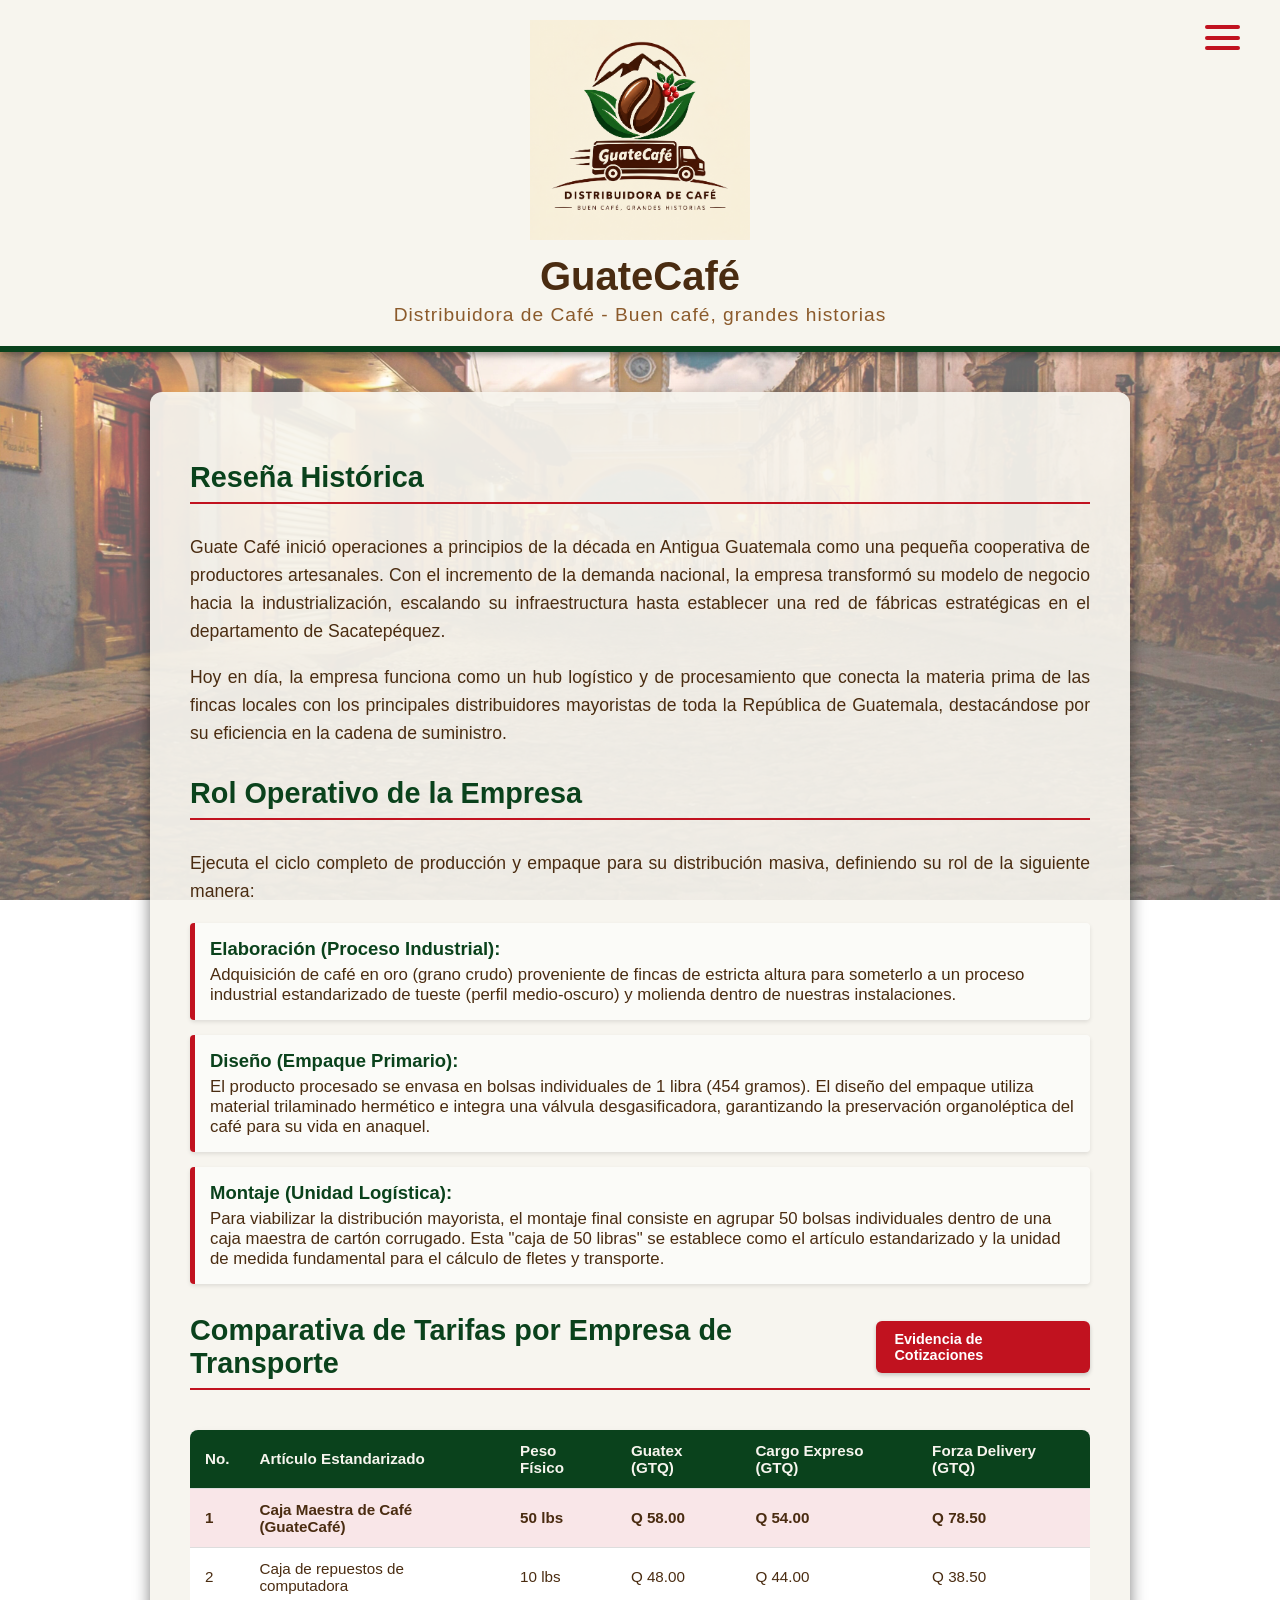
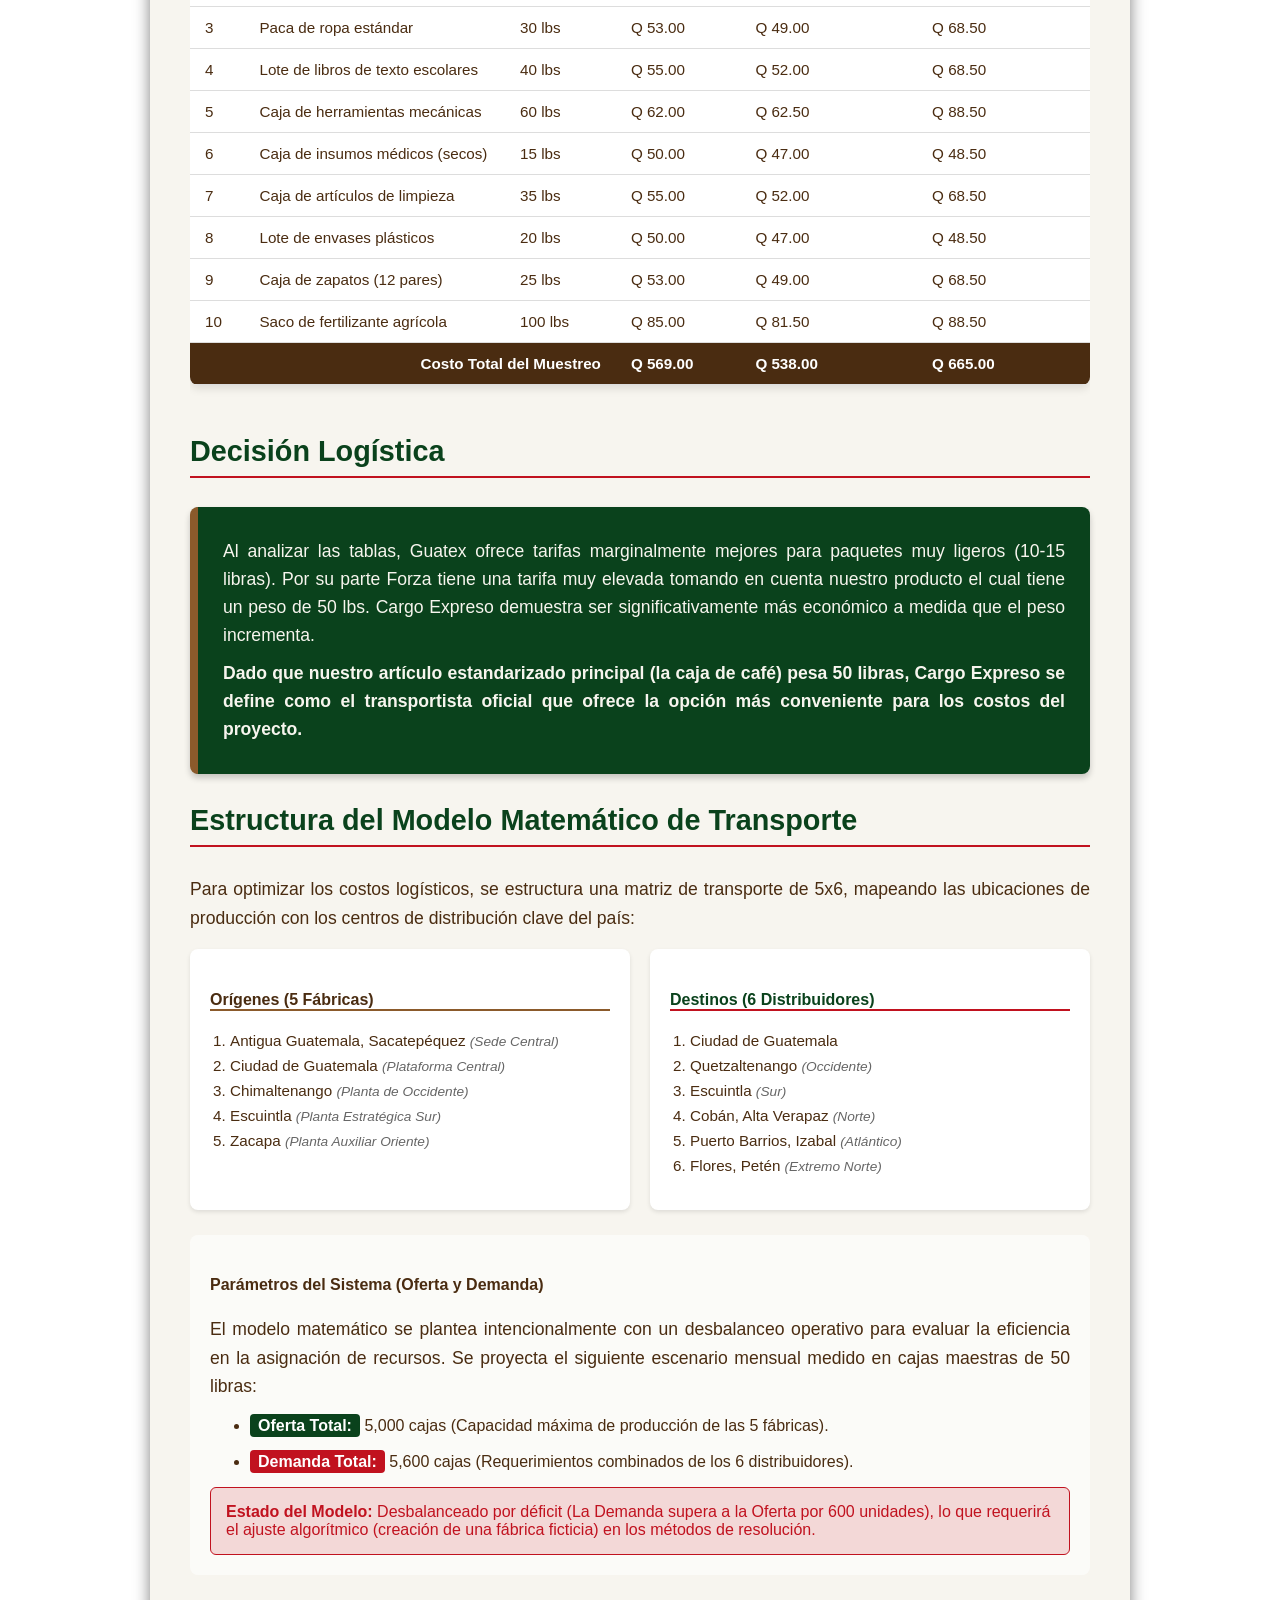
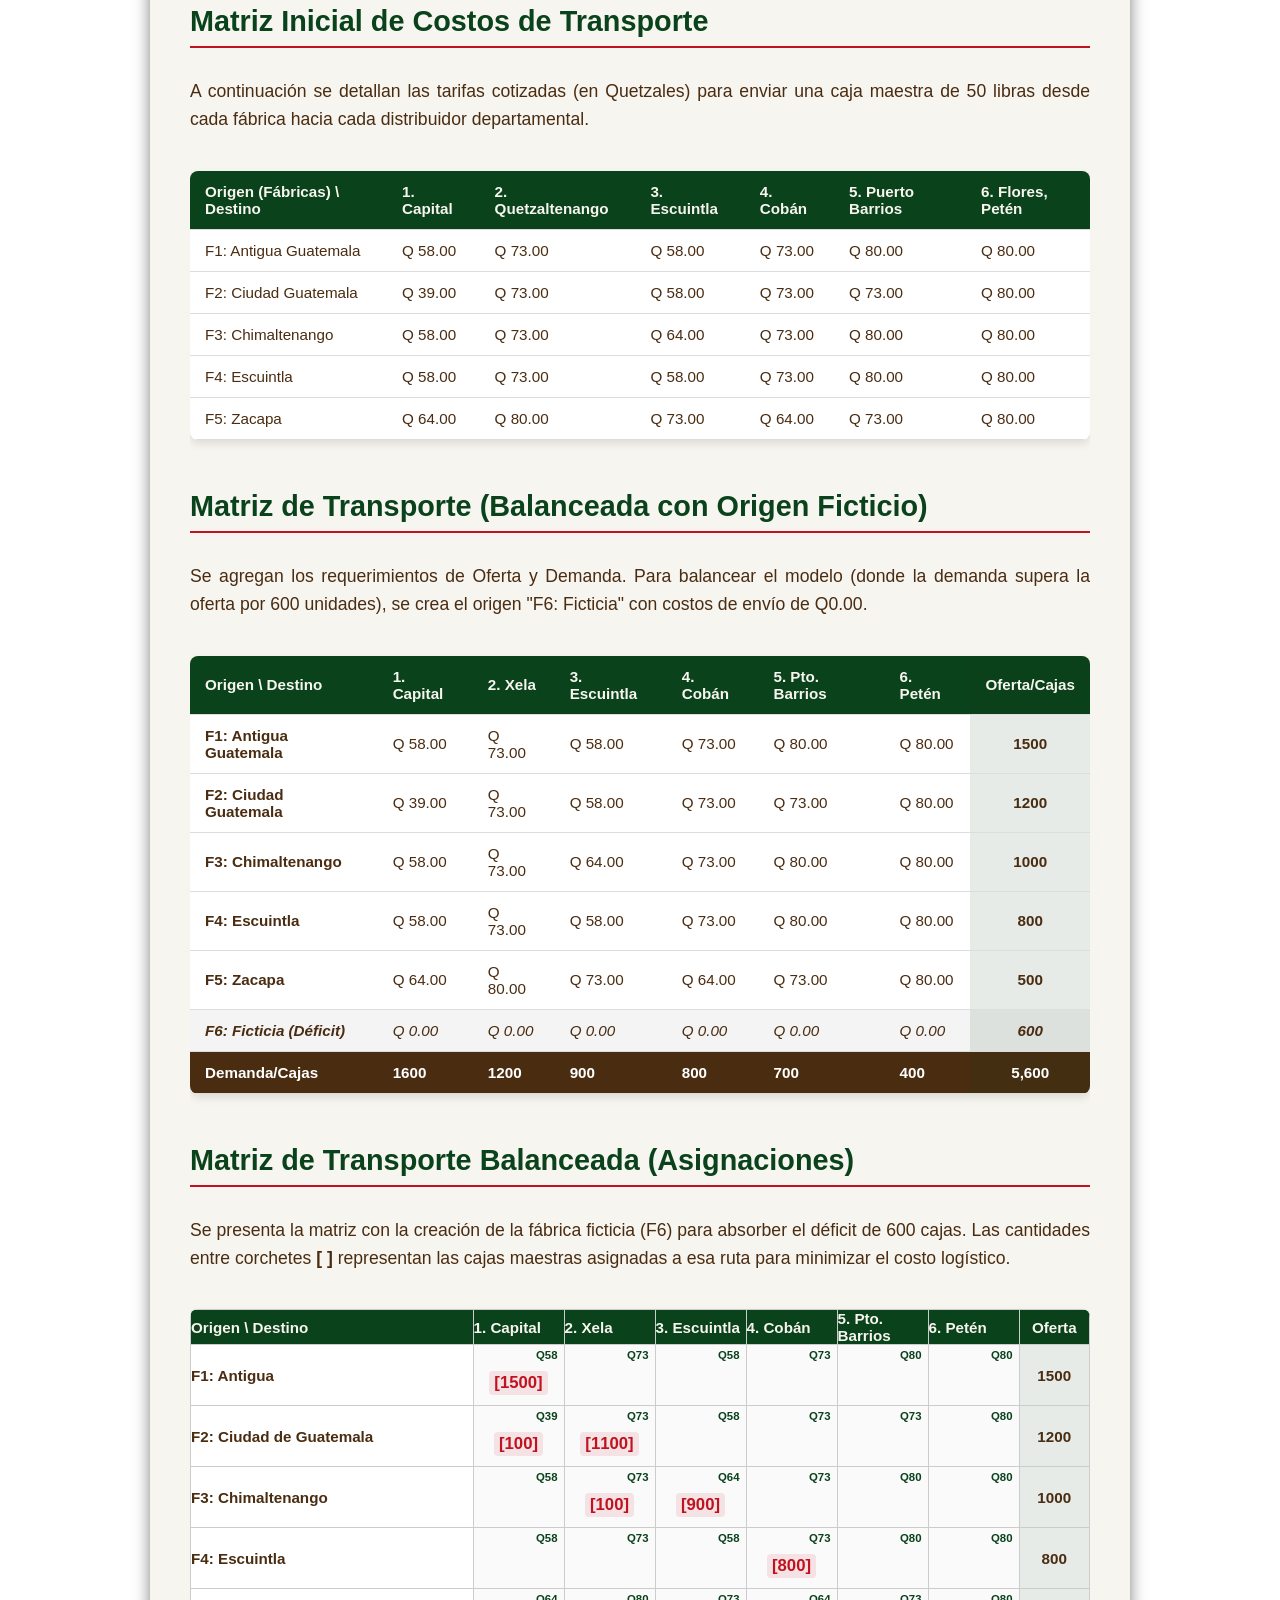
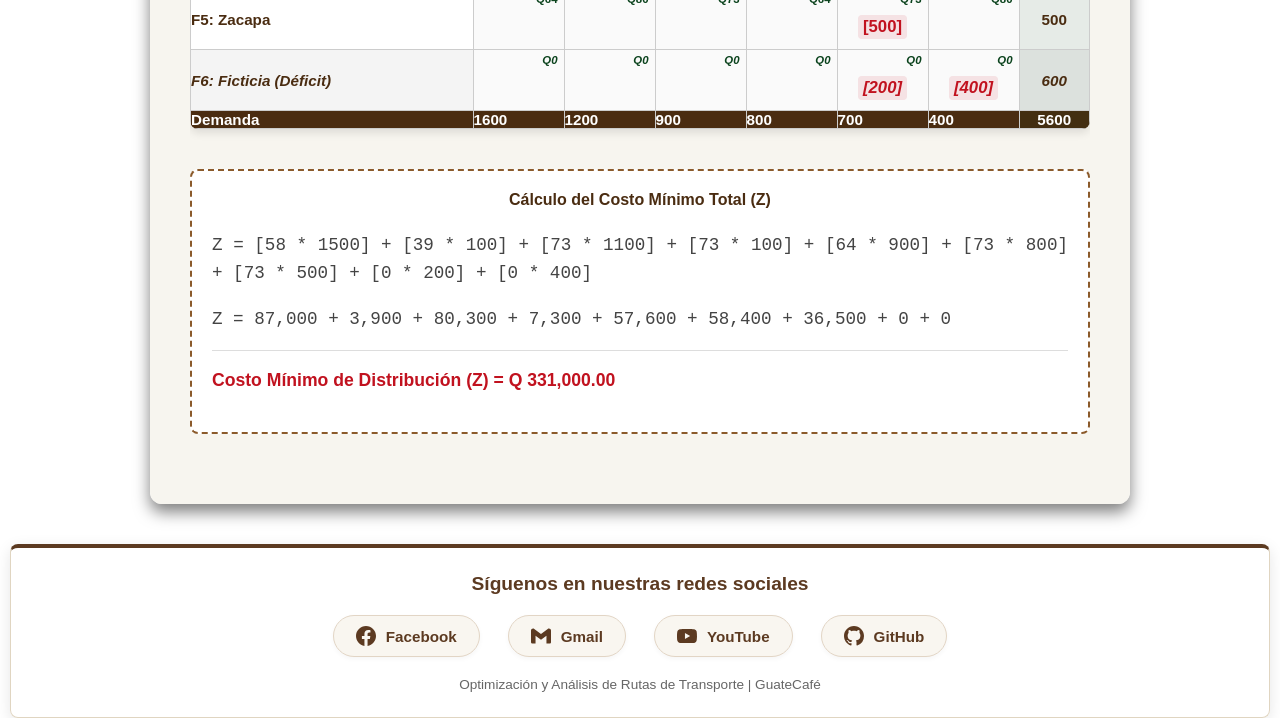
==== index.html @ e78c8dc0 "Versión final GuateCafé" ====
<!DOCTYPE html>
<html lang="es">
<head>
    <meta charset="UTF-8">
    <meta name="viewport" content="width=device-width, initial-scale=1.0">
    <title>GuateCafé - Distribuidora de Café</title>
    <!-- Enlace a tu archivo CSS -->
    <link rel="stylesheet" href="style.css">
</head>
<body>

    <!-- ENCABEZADO DE LA PÁGINA -->
    <header id="inicio" style="position: relative;">
        <!-- Centro: Logo y Títulos -->
        <div class="logo-container">
            <img src="Logo.png" alt="Logo GuateCafé">
        </div>
        <h1>GuateCafé</h1>
        <h2>Distribuidora de Café - Buen café, grandes historias</h2>

        <!-- Derecha: Menú Hamburguesa (Solo Index) -->
        <nav id="menu-exclusivo-inicio">
            <!-- Icono de 3 líneas -->
            <div class="icono-rayas">
                <span></span><span></span><span></span>
            </div>

            <!-- Panel Translúcido -->
            <div class="panel-cristal">

                <!-- Botón 1: Noroeste -->
                <div class="dropdown">
                    <button class="dropbtn">MODELO DE TRANSPORTE NOROESTE▼</button>
                    <div class="dropdown-content">
                        <a href="#historia">Reseña Histórica</a>
                        <a href="#rol-operativo">Rol Operativo de la Empresa</a>
                        <a href="#tarifas">Comparativa de Tarifas</a>
                        <a href="#decision">Decisión Logística</a>
                        <a href="#matriz-costos">Matriz Inicial de Costos</a>
                        <a href="#estructura-modelo">Estructura del Modelo Matemático</a>
                        <a href="#matriz-balanceada">Matriz Balanceada (Oferta y Demanda)</a>
                        <a href="#matriz-solucion">Matriz de Transporte y Solución</a>
                    </div>
                </div>

                <!-- Botón 2: Costo Mínimo -->
                <div class="dropdown">
                    <button class="dropbtn">MODELO TRANSPORTE COSTO MINIMO▼</button>
                    <div class="dropdown-content">
                        <a href="costoMinimo.html#matriz-inicial">Matriz Inicial de Costos</a>
                        <a href="costoMinimo.html#matriz-asignaciones">Matriz de Asignaciones</a>
                        <a href="costoMinimo.html#calculo-total">Cálculo del Costo Total</a>
                    </div>
                </div>

                <!-- Botón 3: Método de Vogel -->
                <div class="dropdown">
                    <button class="dropbtn">MODELO DE TRANSPORTE METODO DE VOGEL ▼</button>
                    <div class="dropdown-content">
                        <!-- Enlaces hacia el nuevo archivo -->
                        <a href="metodoVogel.html#matriz-inicial">Matriz Inicial de Costos</a>
                        <a href="metodoVogel.html#matriz-asignaciones">Matriz de Asignaciones</a>
                        <a href="metodoVogel.html#calculo-total">Cálculo del Costo Total</a>
                    </div>
                </div>

                <!-- BUSCADOR INTERACTIVO -->
                <div class="buscador-secreto">
                    <input type="text" id="input-busqueda" placeholder="buscar..." autocomplete="off">
                    <button id="btn-buscar" title="Buscar">🔍</button>
                </div>

            </div>
        </nav>

    </header>

    <!-- CONTENEDOR PRINCIPAL -->
    <main class="container">

        <!-- SECCIÓN 1: RESEÑA HISTÓRICA -->
        <section id="historia" class="seccion-bloque">
            <h3><a href="#inicio" class="titulo-enlace">Reseña Histórica</a></h3>
            <p>
                Guate Café inició operaciones a principios de la década en Antigua Guatemala como una pequeña cooperativa de productores artesanales. Con el incremento de la demanda nacional, la empresa transformó su modelo de negocio hacia la industrialización, escalando su infraestructura hasta establecer una red de fábricas estratégicas en el departamento de Sacatepéquez.
            </p>
            <p>
                Hoy en día, la empresa funciona como un hub logístico y de procesamiento que conecta la materia prima de las fincas locales con los principales distribuidores mayoristas de toda la República de Guatemala, destacándose por su eficiencia en la cadena de suministro.
            </p>
        </section>
        <!-- SECCIÓN 2: ROL OPERATIVO -->
        <section id="rol-operativo" class="seccion-bloque">
            <h3><a href="#inicio" class="titulo-enlace">Rol Operativo de la Empresa</a></h3>
            <p>Ejecuta el ciclo completo de producción y empaque para su distribución masiva, definiendo su rol de la siguiente manera:</p>
            <ul class="lista-operativa">
                <li>
                    <strong>Elaboración (Proceso Industrial):</strong> Adquisición de café en oro (grano crudo) proveniente de fincas de estricta altura para someterlo a un proceso industrial estandarizado de tueste (perfil medio-oscuro) y molienda dentro de nuestras instalaciones.
                </li>
                <li>
                    <strong>Diseño (Empaque Primario):</strong> El producto procesado se envasa en bolsas individuales de 1 libra (454 gramos). El diseño del empaque utiliza material trilaminado hermético e integra una válvula desgasificadora, garantizando la preservación organoléptica del café para su vida en anaquel.
                </li>
                <li>
                    <strong>Montaje (Unidad Logística):</strong> Para viabilizar la distribución mayorista, el montaje final consiste en agrupar 50 bolsas individuales dentro de una caja maestra de cartón corrugado. Esta "caja de 50 libras" se establece como el artículo estandarizado y la unidad de medida fundamental para el cálculo de fletes y transporte.
                </li>
            </ul>
        </section>

        <!-- SECCIÓN 3: TABLA DE TARIFAS -->
        <section id="tarifas" class="seccion-bloque">

            <div class="titulo-con-boton">
                <h3 class="sin-borde"><a href="#inicio" class="titulo-enlace">Comparativa de Tarifas por Empresa de Transporte</a></h3>
                    <a href="cotizaciones.html" class="btn-evidencia" target="_blank">Evidencia de Cotizaciones</a>
            </div>

            <div class="tabla-contenedor">
                <table class="tabla-estilizada">
                    <thead>
                        <tr>
                            <th>No.</th>
                            <th>Artículo Estandarizado</th>
                            <th>Peso Físico</th>
                            <th>Guatex (GTQ)</th>
                            <th>Cargo Expreso (GTQ)</th>
                            <th>Forza Delivery (GTQ)</th>
                        </tr>
                    </thead>
                    <tbody>
                        <!-- Fila resaltada por ser el producto de la empresa -->
                        <tr class="fila-destacada">
                            <td>1</td>
                            <td>Caja Maestra de Café (GuateCafé)</td>
                            <td>50 lbs</td>
                            <td>Q 58.00</td>
                            <td>Q 54.00</td>
                            <td>Q 78.50</td>
                        </tr>
                        <tr>
                            <td>2</td>
                            <td>Caja de repuestos de computadora</td>
                            <td>10 lbs</td>
                            <td>Q 48.00</td>
                            <td>Q 44.00</td>
                            <td>Q 38.50</td>
                        </tr>
                        <tr>
                            <td>3</td>
                            <td>Paca de ropa estándar</td>
                            <td>30 lbs</td>
                            <td>Q 53.00</td>
                            <td>Q 49.00</td>
                            <td>Q 68.50</td>
                        </tr>
                        <tr>
                            <td>4</td>
                            <td>Lote de libros de texto escolares</td>
                            <td>40 lbs</td>
                            <td>Q 55.00</td>
                            <td>Q 52.00</td>
                            <td>Q 68.50</td>
                        </tr>
                        <tr>
                            <td>5</td>
                            <td>Caja de herramientas mecánicas</td>
                            <td>60 lbs</td>
                            <td>Q 62.00</td>
                            <td>Q 62.50</td>
                            <td>Q 88.50</td>
                        </tr>
                        <tr>
                            <td>6</td>
                            <td>Caja de insumos médicos (secos)</td>
                            <td>15 lbs</td>
                            <td>Q 50.00</td>
                            <td>Q 47.00</td>
                            <td>Q 48.50</td>
                        </tr>
                        <tr>
                            <td>7</td>
                            <td>Caja de artículos de limpieza</td>
                            <td>35 lbs</td>
                            <td>Q 55.00</td>
                            <td>Q 52.00</td>
                            <td>Q 68.50</td>
                        </tr>
                        <tr>
                            <td>8</td>
                            <td>Lote de envases plásticos</td>
                            <td>20 lbs</td>
                            <td>Q 50.00</td>
                            <td>Q 47.00</td>
                            <td>Q 48.50</td>
                        </tr>
                        <tr>
                            <td>9</td>
                            <td>Caja de zapatos (12 pares)</td>
                            <td>25 lbs</td>
                            <td>Q 53.00</td>
                            <td>Q 49.00</td>
                            <td>Q 68.50</td>
                        </tr>
                        <tr>
                            <td>10</td>
                            <td>Saco de fertilizante agrícola</td>
                            <td>100 lbs</td>
                            <td>Q 85.00</td>
                            <td>Q 81.50</td>
                            <td>Q 88.50</td>
                        </tr>
                    </tbody>
                    <tfoot>
                        <tr>
                            <td colspan="3" class="total-texto">Costo Total del Muestreo</td>
                            <td>Q 569.00</td>
                            <td>Q 538.00</td>
                            <td>Q 665.00</td>
                        </tr>
                    </tfoot>
                </table>
            </div>
        </section>

        <!-- SECCIÓN 4: DECISIÓN LOGÍSTICA -->
        <section id="decision" class="seccion-bloque">
            <h3><a href="#inicio" class="titulo-enlace">Decisión Logística</a></h3>
            <div class="caja-decision">
                <p>
                    Al analizar las tablas, Guatex ofrece tarifas marginalmente mejores para paquetes muy ligeros (10-15 libras). Por su parte Forza tiene una tarifa muy elevada tomando en cuenta nuestro producto el cual tiene un peso de 50 lbs. Cargo Expreso demuestra ser significativamente más económico a medida que el peso incrementa.
                </p>
                <p><strong>
                    Dado que nuestro artículo estandarizado principal (la caja de café) pesa 50 libras, Cargo Expreso se define como el transportista oficial que ofrece la opción más conveniente para los costos del proyecto.
                </strong></p>
            </div>
        </section>

        <!-- SECCIÓN 5: ESTRUCTURA DEL MODELO MATEMÁTICO -->
        <section id="estructura-modelo" class="seccion-bloque">
            <h3><a href="#inicio" class="titulo-enlace">Estructura del Modelo Matemático de Transporte</a></h3>
            <p>Para optimizar los costos logísticos, se estructura una matriz de transporte de 5x6, mapeando las ubicaciones de producción con los centros de distribución clave del país:</p>

            <div class="columnas-estructura">
                <!-- Columna Orígenes -->
                <div class="columna">
                    <h4 class="titulo-origen">Orígenes (5 Fábricas)</h4>
                    <ol class="lista-lugares">
                        <li>Antigua Guatemala, Sacatepéquez <em>(Sede Central)</em></li>
                        <li>Ciudad de Guatemala <em>(Plataforma Central)</em></li>
                        <li>Chimaltenango <em>(Planta de Occidente)</em></li>
                        <li>Escuintla <em>(Planta Estratégica Sur)</em></li>
                        <li>Zacapa <em>(Planta Auxiliar Oriente)</em></li>
                    </ol>
                </div>

                <!-- Columna Destinos -->
                <div class="columna">
                    <h4 class="titulo-destino">Destinos (6 Distribuidores)</h4>
                    <ol class="lista-lugares">
                        <li>Ciudad de Guatemala</li>
                        <li>Quetzaltenango <em>(Occidente)</em></li>
                        <li>Escuintla <em>(Sur)</em></li>
                        <li>Cobán, Alta Verapaz <em>(Norte)</em></li>
                        <li>Puerto Barrios, Izabal <em>(Atlántico)</em></li>
                        <li>Flores, Petén <em>(Extremo Norte)</em></li>
                    </ol>
                </div>
            </div>

            <!-- Parámetros de Oferta y Demanda -->
            <div class="parametros-sistema">
                <h4>Parámetros del Sistema (Oferta y Demanda)</h4>
                <p>El modelo matemático se plantea intencionalmente con un desbalanceo operativo para evaluar la eficiencia en la asignación de recursos. Se proyecta el siguiente escenario mensual medido en cajas maestras de 50 libras:</p>
                <ul>
                    <li><span class="indicador oferta">Oferta Total:</span> 5,000 cajas (Capacidad máxima de producción de las 5 fábricas).</li>
                    <br>
                    <li><span class="indicador demanda">Demanda Total:</span> 5,600 cajas (Requerimientos combinados de los 6 distribuidores).</li>
                </ul>
                <div class="alerta-desbalance">
                    <strong>Estado del Modelo:</strong> Desbalanceado por déficit (La Demanda supera a la Oferta por 600 unidades), lo que requerirá el ajuste algorítmico (creación de una fábrica ficticia) en los métodos de resolución.
                </div>
            </div>
        </section>

        <!-- SECCIÓN 5.1: MATRIZ DE COSTOS -->
        <section id="matriz-costos" class="seccion-bloque">
            <h3><a href="#inicio" class="titulo-enlace">Matriz Inicial de Costos de Transporte</a></h3>
            <p>A continuación se detallan las tarifas cotizadas (en Quetzales) para enviar una caja maestra de 50 libras desde cada fábrica hacia cada distribuidor departamental.</p>
            <div class="tabla-contenedor">
                <table class="tabla-estilizada">
                    <thead>
                        <tr>
                            <th>Origen (Fábricas) \ Destino</th>
                            <th>1. Capital</th>
                            <th>2. Quetzaltenango</th>
                            <th>3. Escuintla</th>
                            <th>4. Cobán</th>
                            <th>5. Puerto Barrios</th>
                            <th>6. Flores, Petén</th>
                        </tr>
                    </thead>
                    <tbody>
                        <tr>
                            <td>F1: Antigua Guatemala</td>
                            <td>Q 58.00</td><td>Q 73.00</td><td>Q 58.00</td><td>Q 73.00</td><td>Q 80.00</td><td>Q 80.00</td>
                        </tr>
                        <tr>
                            <td>F2: Ciudad Guatemala</td>
                            <td>Q 39.00</td><td>Q 73.00</td><td>Q 58.00</td><td>Q 73.00</td><td>Q 73.00</td><td>Q 80.00</td>
                        </tr>
                        <tr>
                            <td>F3: Chimaltenango</td>
                            <td>Q 58.00</td><td>Q 73.00</td><td>Q 64.00</td><td>Q 73.00</td><td>Q 80.00</td><td>Q 80.00</td>
                        </tr>
                        <tr>
                            <td>F4: Escuintla</td>
                            <td>Q 58.00</td><td>Q 73.00</td><td>Q 58.00</td><td>Q 73.00</td><td>Q 80.00</td><td>Q 80.00</td>
                        </tr>
                        <tr>
                            <td>F5: Zacapa</td>
                            <td>Q 64.00</td><td>Q 80.00</td><td>Q 73.00</td><td>Q 64.00</td><td>Q 73.00</td><td>Q 80.00</td>
                        </tr>
                    </tbody>
                </table>
            </div>
        </section>

        <!-- SECCIÓN 5.2: MATRIZ BALANCEADA (OFERTA Y DEMANDA) -->
        <section id="matriz-balanceada" class="seccion-bloque">
            <h3><a href="#inicio" class="titulo-enlace">Matriz de Transporte (Balanceada con Origen Ficticio)</a></h3>
            <p>Se agregan los requerimientos de Oferta y Demanda. Para balancear el modelo (donde la demanda supera la oferta por 600 unidades), se crea el origen "F6: Ficticia" con costos de envío de Q0.00.</p>
            <div class="tabla-contenedor">
                <table class="tabla-estilizada">
                    <thead>
                        <tr>
                            <th>Origen \ Destino</th>
                            <th>1. Capital</th>
                            <th>2. Xela</th>
                            <th>3. Escuintla</th>
                            <th>4. Cobán</th>
                            <th>5. Pto. Barrios</th>
                            <th>6. Petén</th>
                            <th class="col-oferta">Oferta/Cajas</th>
                        </tr>
                    </thead>
                    <tbody>
                        <tr>
                            <td><strong>F1: Antigua Guatemala</strong></td>
                            <td>Q 58.00</td><td>Q 73.00</td><td>Q 58.00</td><td>Q 73.00</td><td>Q 80.00</td><td>Q 80.00</td><td class="col-oferta">1500</td>
                        </tr>
                        <tr>
                            <td><strong>F2: Ciudad Guatemala</strong></td>
                            <td>Q 39.00</td><td>Q 73.00</td><td>Q 58.00</td><td>Q 73.00</td><td>Q 73.00</td><td>Q 80.00</td><td class="col-oferta">1200</td>
                        </tr>
                        <tr>
                            <td><strong>F3: Chimaltenango</strong></td>
                            <td>Q 58.00</td><td>Q 73.00</td><td>Q 64.00</td><td>Q 73.00</td><td>Q 80.00</td><td>Q 80.00</td><td class="col-oferta">1000</td>
                        </tr>
                        <tr>
                            <td><strong>F4: Escuintla</strong></td>
                            <td>Q 58.00</td><td>Q 73.00</td><td>Q 58.00</td><td>Q 73.00</td><td>Q 80.00</td><td>Q 80.00</td><td class="col-oferta">800</td>
                        </tr>
                        <tr>
                            <td><strong>F5: Zacapa</strong></td>
                            <td>Q 64.00</td><td>Q 80.00</td><td>Q 73.00</td><td>Q 64.00</td><td>Q 73.00</td><td>Q 80.00</td><td class="col-oferta">500</td>
                        </tr>
                        <tr class="fila-ficticia">
                            <td><strong>F6: Ficticia (Déficit)</strong></td>
                            <td>Q 0.00</td><td>Q 0.00</td><td>Q 0.00</td><td>Q 0.00</td><td>Q 0.00</td><td>Q 0.00</td><td class="col-oferta">600</td>
                        </tr>
                    </tbody>
                    <tfoot>
                        <tr>
                            <td><strong>Demanda/Cajas</strong></td>
                            <td>1600</td>
                            <td>1200</td>
                            <td>900</td>
                            <td>800</td>
                            <td>700</td>
                            <td>400</td>
                            <td class="col-oferta">5,600</td>
                        </tr>
                    </tfoot>
                </table>
            </div>
        </section>

        <!-- SECCIÓN 6: MATRIZ DE TRANSPORTE Y SOLUCIÓN -->
        <section id="matriz-solucion" class="seccion-bloque">
            <h3><a href="#inicio" class="titulo-enlace">Matriz de Transporte Balanceada (Asignaciones)</a></h3>
            <p>Se presenta la matriz con la creación de la fábrica ficticia (F6) para absorber el déficit de 600 cajas. Las cantidades entre corchetes <strong>[ ]</strong> representan las cajas maestras asignadas a esa ruta para minimizar el costo logístico.</p>

            <div class="tabla-contenedor">
                <table class="tabla-estilizada tabla-matriz">
                    <thead>
                        <tr>
                            <th>Origen \ Destino</th>
                            <th>1. Capital</th>
                            <th>2. Xela</th>
                            <th>3. Escuintla</th>
                            <th>4. Cobán</th>
                            <th>5. Pto. Barrios</th>
                            <th>6. Petén</th>
                            <th class="col-oferta">Oferta</th>
                        </tr>
                    </thead>
                    <tbody>
                        <tr>
                            <td><strong>F1: Antigua</strong></td>
                            <td class="celda-matriz"><span class="costo-esquina">Q58</span> <span class="asignacion">[1500]</span></td>
                            <td class="celda-matriz"><span class="costo-esquina">Q73</span></td>
                            <td class="celda-matriz"><span class="costo-esquina">Q58</span></td>
                            <td class="celda-matriz"><span class="costo-esquina">Q73</span></td>
                            <td class="celda-matriz"><span class="costo-esquina">Q80</span></td>
                            <td class="celda-matriz"><span class="costo-esquina">Q80</span></td>
                            <td class="col-oferta">1500</td>
                        </tr>
                        <tr>
                            <td><strong>F2: Ciudad de Guatemala</strong></td>
                            <td class="celda-matriz"><span class="costo-esquina">Q39</span> <span class="asignacion">[100]</span></td>
                            <td class="celda-matriz"><span class="costo-esquina">Q73</span> <span class="asignacion">[1100]</span></td>
                            <td class="celda-matriz"><span class="costo-esquina">Q58</span></td>
                            <td class="celda-matriz"><span class="costo-esquina">Q73</span></td>
                            <td class="celda-matriz"><span class="costo-esquina">Q73</span></td>
                            <td class="celda-matriz"><span class="costo-esquina">Q80</span></td>
                            <td class="col-oferta">1200</td>
                        </tr>
                        <tr>
                            <td><strong>F3: Chimaltenango</strong></td>
                            <td class="celda-matriz"><span class="costo-esquina">Q58</span></td>
                            <td class="celda-matriz"><span class="costo-esquina">Q73</span> <span class="asignacion">[100]</span></td>
                            <td class="celda-matriz"><span class="costo-esquina">Q64</span> <span class="asignacion">[900]</span></td>
                            <td class="celda-matriz"><span class="costo-esquina">Q73</span></td>
                            <td class="celda-matriz"><span class="costo-esquina">Q80</span></td>
                            <td class="celda-matriz"><span class="costo-esquina">Q80</span></td>
                            <td class="col-oferta">1000</td>
                        </tr>
                        <tr>
                            <td><strong>F4: Escuintla</strong></td>
                            <td class="celda-matriz"><span class="costo-esquina">Q58</span></td>
                            <td class="celda-matriz"><span class="costo-esquina">Q73</span></td>
                            <td class="celda-matriz"><span class="costo-esquina">Q58</span></td>
                            <td class="celda-matriz"><span class="costo-esquina">Q73</span> <span class="asignacion">[800]</span></td>
                            <td class="celda-matriz"><span class="costo-esquina">Q80</span></td>
                            <td class="celda-matriz"><span class="costo-esquina">Q80</span></td>
                            <td class="col-oferta">800</td>
                        </tr>
                        <tr>
                            <td><strong>F5: Zacapa</strong></td>
                            <td class="celda-matriz"><span class="costo-esquina">Q64</span></td>
                            <td class="celda-matriz"><span class="costo-esquina">Q80</span></td>
                            <td class="celda-matriz"><span class="costo-esquina">Q73</span></td>
                            <td class="celda-matriz"><span class="costo-esquina">Q64</span></td>
                            <td class="celda-matriz"><span class="costo-esquina">Q73</span> <span class="asignacion">[500]</span></td>
                            <td class="celda-matriz"><span class="costo-esquina">Q80</span></td>
                            <td class="col-oferta">500</td>
                        </tr>
                        <tr class="fila-ficticia">
                            <td><strong>F6: Ficticia (Déficit)</strong></td>
                            <td class="celda-matriz"><span class="costo-esquina">Q0</span></td>
                            <td class="celda-matriz"><span class="costo-esquina">Q0</span></td>
                            <td class="celda-matriz"><span class="costo-esquina">Q0</span></td>
                            <td class="celda-matriz"><span class="costo-esquina">Q0</span></td>
                            <td class="celda-matriz"><span class="costo-esquina">Q0</span> <span class="asignacion">[200]</span></td>
                            <td class="celda-matriz"><span class="costo-esquina">Q0</span> <span class="asignacion">[400]</span></td>
                            <td class="col-oferta">600</td>
                        </tr>
                    </tbody>
                    <tfoot>
                        <tr>
                            <td><strong>Demanda</strong></td>
                            <td>1600</td>
                            <td>1200</td>
                            <td>900</td>
                            <td>800</td>
                            <td>700</td>
                            <td>400</td>
                            <td class="col-oferta"><strong>5600</strong></td>
                        </tr>
                    </tfoot>
                </table>
            </div>

            <div class="caja-calculo">
                <h4>Cálculo del Costo Mínimo Total (Z)</h4>
                <p class="formula">Z = [58 * 1500] + [39 * 100] + [73 * 1100] + [73 * 100] + [64 * 900] + [73 * 800] + [73 * 500] + [0 * 200] + [0 * 400]</p>
                <p class="formula">Z = 87,000 + 3,900 + 80,300 + 7,300 + 57,600 + 58,400 + 36,500 + 0 + 0</p>
                <p class="resultado-z">Costo Mínimo de Distribución (Z) = Q 331,000.00</p>
            </div>
        </section>

    </main>

    <!-- Enlace a tu archivo JavaScript -->
    <script src="script.js"></script>

        <!-- FOOTER CON ÍCONOS REALES SVG -->
<footer class="footer-contenedor-full">
    <div class="tarjeta-footer-full">
        <h4 class="titulo-tarjeta">Síguenos en nuestras redes sociales</h4>

        <div class="enlaces-bloque">
            <!-- Facebook -->
            <a href="https://www.facebook.com/luisalfredo.felipesic/" target="_blank" class="item-red">
                <svg class="icono-svg" viewBox="0 0 24 24" fill="currentColor"><path d="M24 12.073c0-6.627-5.373-12-12-12s-12 5.373-12 12c0 5.99 4.388 10.954 10.125 11.854v-8.385H7.078v-3.47h3.047V9.43c0-3.007 1.792-4.669 4.533-4.669 1.312 0 2.686.235 2.686.235v2.953H15.83c-1.491 0-1.956.925-1.956 1.874v2.25h3.328l-.532 3.47h-2.796v8.385C19.612 23.027 24 18.062 24 12.073z"/></svg>
                Facebook
            </a>

            <!-- Gmail -->
            <a href="mailto:genttilez@gmail.com|" class="item-red">
                <svg class="icono-svg" viewBox="0 0 24 24" fill="currentColor"><path d="M24 5.457v13.909c0 .904-.732 1.636-1.636 1.636h-3.819V11.73L12 16.64l-6.545-4.91v9.272H1.636A1.636 1.636 0 0 1 0 19.366V5.457c0-2.023 2.309-3.178 3.927-1.964L12 9.545l8.073-6.052c1.618-1.214 3.927-.059 3.927 1.964z"/></svg>
                Gmail
            </a>

            <!-- YouTube -->
            <a href="https://youtube.com/@luis_alfredo_felipe_sic?si=j6NclONuBQlIggoy" target="_blank" class="item-red">
                <svg class="icono-svg" viewBox="0 0 24 24" fill="currentColor"><path d="M23.498 6.186a3.016 3.016 0 0 0-2.122-2.136C19.505 3.545 12 3.545 12 3.545s-7.505 0-9.377.505A3.017 3.017 0 0 0 .502 6.186C0 8.07 0 12 0 12s0 3.93.502 5.814a3.016 3.016 0 0 0 2.122 2.136c1.871.505 9.376.505 9.376.505s7.505 0 9.377-.505a3.015 3.015 0 0 0 2.122-2.136C24 15.93 24 12 24 12s0-3.93-.502-5.814zM9.545 15.568V8.432L15.818 12l-6.273 3.568z"/></svg>
                YouTube
            </a>

            <!-- GitHub -->
            <a href="https://github.com/Luis-Alfredo-Felipe" target="_blank" class="item-red">
                <svg class="icono-svg" viewBox="0 0 24 24" fill="currentColor"><path d="M12 0C5.37 0 0 5.37 0 12c0 5.31 3.435 9.795 8.205 11.385.6.105.825-.255.825-.57 0-.285-.015-1.23-.015-2.235-3.015.555-3.795-.735-4.035-1.41-.135-.345-.72-1.41-1.23-1.695-.42-.225-1.02-.78-.015-.795.945-.015 1.62.87 1.845 1.23 1.08 1.815 2.805 1.305 3.495.99.105-.78.42-1.305.765-1.605-2.67-.3-5.46-1.335-5.46-5.925 0-1.305.465-2.385 1.23-3.225-.12-.3-.54-1.53.12-3.18 0 0 1.005-.315 3.3 1.23.96-.27 1.98-.405 3-.405s2.04.135 3 .405c2.295-1.56 3.3-1.23 3.3-1.23.66 1.65.24 2.88.12 3.18.765.84 1.23 1.905 1.23 3.225 0 4.605-2.805 5.625-5.475 5.925.435.375.81 1.095.81 2.22 0 1.605-.015 2.895-.015 3.3 0 .315.225.69.825.57A12.02 12.02 0 0024 12c0-6.63-5.37-12-12-12z"/></svg>
                GitHub
            </a>
        </div>

        <p class="subtexto-footer">Optimización y Análisis de Rutas de Transporte | GuateCafé</p>
    </div>
</footer>

</body>
</html>
---- style.css ----
/* =========================================
   VARIABLES DE COLORES (Basados en el logo)
   ========================================= */
:root {
    --cafe-oscuro: #4A2C11;    /* Color del grano y camión */
    --cafe-claro: #8B5A2B;     /* Detalles del café */
    --verde-hoja: #0A421C;     /* Color de las hojas */
    --rojo-cereza: #C1121F;    /* Color de los frutos */
    --crema-fondo: #F7F5EE;    /* Fondo del logo */
    --fondo-transparente: rgba(247, 245, 238, 0.92); /* Crema con transparencia para lectura */
}

/* =========================================
   ESTILOS GLOBALES
   ========================================= */
body {
    font-family: 'Segoe UI', Tahoma, Geneva, Verdana, sans-serif;
    margin: 0;
    padding: 0;
    color: var(--cafe-oscuro);
    /* Configuración del fondo */
    background-image: url('Fondo.jpg');
    background-size: cover;
    background-position: center;
    background-attachment: fixed; /* Hace que el fondo se quede quieto al hacer scroll */
}

/* =========================================
   ENCABEZADO (HEADER)
   ========================================= */
header {
    background-color: var(--crema-fondo);
    text-align: center;
    padding: 20px 20px;
    border-bottom: 6px solid var(--verde-hoja);
    box-shadow: 0 4px 6px rgba(0,0,0,0.3);
}

.logo-container img {
    max-width: 220px;
    height: auto;
    transition: transform 0.3s ease;
    /* Le decimos que crezca empujando hacia abajo, anclando la parte de arriba */
    transform-origin: top center;
}

.logo-container img:hover {
    /* scale(1.15) lo agranda, y translateY(15px) lo empuja 15 píxeles hacia abajo */
    transform: scale(2) translateY(25px);
    cursor: pointer;
}

header h1 {
    margin: 10px 0 5px 0;
    color: var(--cafe-oscuro);
    font-size: 2.5em;
}

header h2 {
    margin: 0;
    color: var(--cafe-claro);
    font-size: 1.2em;
    font-weight: normal;
    letter-spacing: 1px;
}

/* =========================================
   CONTENEDOR PRINCIPAL
   ========================================= */
.container {
    max-width: 900px;
    margin: 40px auto;
    background-color: var(--fondo-transparente);
    padding: 40px;
    border-radius: 12px;
    box-shadow: 0 8px 16px rgba(0,0,0,0.5);
}

/* =========================================
   SECCIONES Y TIPOGRAFÍA
   ========================================= */
.seccion-bloque {
    margin-bottom: 30px;
}

.seccion-bloque h3 {
    color: var(--verde-hoja);
    border-bottom: 2px solid var(--rojo-cereza);
    padding-bottom: 8px;
    font-size: 1.8em;
}

.seccion-bloque p {
    line-height: 1.6;
    font-size: 1.1em;
    text-align: justify;
}

/* =========================================
   LISTAS Y ROL OPERATIVO
   ========================================= */
.lista-operativa {
    list-style: none; /* Quitamos las viñetas por defecto */
    padding-left: 0;
}

.lista-operativa li {
    background-color: rgba(255, 255, 255, 0.6);
    margin-bottom: 15px;
    padding: 15px;
    border-left: 5px solid var(--rojo-cereza);
    border-radius: 4px;
    font-size: 1.05em;
    box-shadow: 0 2px 4px rgba(0,0,0,0.1);
}

.lista-operativa strong {
    color: var(--verde-hoja);
    font-size: 1.1em;
    display: block; /* Pone el título en su propia línea */
    margin-bottom: 5px;
}

/* =========================================
    ESTILOS DE TABLAS
   ========================================= */
.tabla-contenedor {
    overflow-x: auto; /* Permite hacer scroll lateral en celulares si la tabla es muy ancha */
}

.tabla-estilizada {
    width: 100%;
    border-collapse: collapse;
    margin: 20px 0;
    font-size: 0.95em;
    background-color: white;
    box-shadow: 0 4px 8px rgba(0,0,0,0.1);
    border-radius: 8px;
    overflow: hidden; /* Mantiene los bordes redondeados */
}

.tabla-estilizada thead tr {
    background-color: var(--verde-hoja);
    color: var(--crema-fondo);
    text-align: left;
}

.tabla-estilizada th,
.tabla-estilizada td {
    padding: 12px 15px;
    border-bottom: 1px solid #dddddd;
}

.tabla-estilizada tbody tr:hover {
    background-color: rgba(139, 90, 43, 0.1); /* Efecto hover color café claro */
}

/* Estilo para destacar la caja maestra de café */
.fila-destacada {
    background-color: rgba(193, 18, 31, 0.1); /* Fondo rojizo suave */
    font-weight: bold;
}

.tabla-estilizada tfoot {
    background-color: var(--cafe-oscuro);
    color: white;
    font-weight: bold;
}

.total-texto {
    text-align: right;
}

/* =========================================
   BOTONES Y ALINEACIÓN DE TÍTULOS
   ========================================= */
.titulo-con-boton {
    display: flex;
    justify-content: space-between; /* Separa el título y el botón a los extremos */
    align-items: center; /* Los centra verticalmente */
    border-bottom: 2px solid var(--rojo-cereza);
    padding-bottom: 8px;
    margin-bottom: 20px;
}

h3.sin-borde {
    border-bottom: none; /* Quitamos el borde porque ya lo tiene el contenedor de arriba */
    padding-bottom: 0;
    margin: 0;
}

.btn-evidencia {
    background-color: var(--rojo-cereza);
    color: white;
    padding: 10px 18px;
    text-decoration: none; /* Quita la línea de debajo del enlace */
    border-radius: 6px;
    font-weight: bold;
    font-size: 0.9em;
    transition: background-color 0.3s ease, transform 0.2s ease;
    box-shadow: 0 2px 4px rgba(0,0,0,0.2);
}

.btn-evidencia:hover {
    background-color: var(--cafe-oscuro);
    transform: translateY(-2px); /* El botón "sube" un poquito al pasar el mouse */
}

/* =========================================
    ENLACES EN TÍTULOS (COTIZACIONES)
   ========================================= */
.link-empresa {
    color: var(--verde-hoja);
    text-decoration: none; /* Quita el subrayado por defecto */
    transition: color 0.3s ease;
}

.link-empresa:hover {
    color: var(--rojo-cereza); /* Cambia a rojo al pasar el mouse */
    text-decoration: underline; /* Aparece el subrayado al pasar el mouse */
}

/* =========================================
    DECISIÓN LOGÍSTICA
   ========================================= */
.caja-decision {
    background-color: var(--verde-hoja);
    color: var(--crema-fondo);
    padding: 20px 25px;
    border-radius: 8px;
    box-shadow: 0 4px 6px rgba(0,0,0,0.2);
    border-left: 8px solid var(--cafe-claro);
}

.caja-decision p {
    margin: 10px 0;
}

/* =========================================
    ESTRUCTURA DEL MODELO (COLUMNAS)
   ========================================= */
.columnas-estructura {
    display: flex;
    gap: 20px;
    margin-bottom: 25px;
}

.columna {
    flex: 1; /* Hace que ambas columnas midan lo mismo */
    background-color: white;
    padding: 20px;
    border-radius: 8px;
    box-shadow: 0 2px 4px rgba(0,0,0,0.1);
}

.titulo-origen { color: var(--cafe-oscuro); border-bottom: 2px solid var(--cafe-claro); }
.titulo-destino { color: var(--verde-hoja); border-bottom: 2px solid var(--rojo-cereza); }

.lista-lugares {
    padding-left: 20px;
}

.lista-lugares li {
    margin-bottom: 8px;
    font-size: 0.95em;
}

.lista-lugares em {
    color: #666;
    font-size: 0.9em;
}

/* =========================================
    PARÁMETROS DEL SISTEMA
   ========================================= */
.parametros-sistema {
    background-color: rgba(255, 255, 255, 0.6);
    padding: 20px;
    border-radius: 8px;
}

.indicador {
    font-weight: bold;
    padding: 3px 8px;
    border-radius: 4px;
    color: white;
}

.oferta { background-color: var(--verde-hoja); }
.demanda { background-color: var(--rojo-cereza); }

.alerta-desbalance {
    margin-top: 15px;
    background-color: rgba(193, 18, 31, 0.15); /* Fondo rojizo suave */
    border: 1px solid var(--rojo-cereza);
    padding: 15px;
    border-radius: 6px;
    color: var(--rojo-cereza);
}

/* =========================================
   MATRIZ DE TRANSPORTE
   ========================================= */
.tabla-matriz th, .tabla-matriz td {
    border: 1px solid #ccc; /* Agregamos bordes para que parezca cuadrícula matemática */
    padding: 0;
}

.celda-matriz {
    position: relative;
    width: 90px;
    height: 60px;
    text-align: center;
    vertical-align: middle;
    background-color: #fafafa;
}

/* El costo pequeñito en la esquina superior derecha */
.costo-esquina {
    position: absolute;
    top: 4px;
    right: 6px;
    font-size: 0.75em;
    color: var(--verde-hoja);
    font-weight: bold;
}

/* La cantidad asignada en el centro */
.asignacion {
    display: inline-block;
    margin-top: 15px; /* Lo empujamos un poco al centro */
    font-size: 1.1em;
    font-weight: bold;
    color: var(--rojo-cereza);
    background-color: rgba(193, 18, 31, 0.1);
    padding: 2px 5px;
    border-radius: 4px;
}

.col-oferta {
    background-color: rgba(10, 66, 28, 0.1); /* Fondo verdecito para la Oferta */
    text-align: center;
    font-weight: bold;
}

.fila-ficticia {
    background-color: rgba(200, 200, 200, 0.2);
    font-style: italic;
}

/* =========================================
   CÁLCULO DEL COSTO TOTAL (Z)
   ========================================= */
.caja-calculo {
    background-color: white;
    border: 2px dashed var(--cafe-claro);
    padding: 20px;
    text-align: center;
    margin-top: 20px;
    border-radius: 8px;
}

.caja-calculo h4 {
    margin-top: 0;
    color: var(--cafe-oscuro);
}

.formula {
    font-family: 'Courier New', Courier, monospace;
    font-size: 1em;
    color: #444;
    line-height: 1.8;
}

.resultado-z {
    font-size: 1.5em;
    font-weight: bold;
    color: var(--rojo-cereza);
    margin-top: 15px;
    border-top: 1px solid #ddd;
    padding-top: 15px;
}

/* =========================================
    MENÚ DESPLEGABLE (DROPDOWN)
   ========================================= */
.menu-lateral {
    position: absolute;
    top: 30px;
    right: 50px;
    z-index: 1000;
    display: flex;
    flex-direction: column; /* Apila los botones uno debajo del otro */
    gap: 15px; /* Esta es la separación mágica entre los botones */
    align-items: flex-end; /* Alinea los botones a la derecha */
}

.dropbtn {
    background-color: white;
    color: var(--rojo-cereza);
    font-weight: bold;
    padding: 10px 15px;
    font-size: 0.9em;
    border: 2px solid var(--rojo-cereza);
    border-radius: 5px;
    cursor: pointer;
    transition: all 0.3s ease;
}

.dropbtn:hover, .dropdown:hover .dropbtn {
    background-color: var(--rojo-cereza);
    color: white;
}

.dropdown {
    position: relative;
    display: inline-block;
    z-index: 1; /* Capa base normal */
}

/* Agrega esta nueva regla justo debajo */
.dropdown:hover {
    z-index: 10; /* Al pasar el cursor, este menú pasa al frente de todo */
}

.dropdown-content {
    display: none;
    position: absolute;
    right: 0;
    background-color: var(--crema-fondo);
    min-width: 300px;
    box-shadow: 0px 8px 16px 0px rgba(0,0,0,0.2);
    border-radius: 5px;
    overflow: hidden;
    text-align: left;
    z-index: 100; /* Aseguramos que el contenido en sí esté súper al frente */
}

.dropdown-content a {
    color: var(--cafe-oscuro);
    padding: 12px 16px;
    text-decoration: none;
    display: block;
    font-size: 0.9em;
    border-bottom: 1px solid #ddd;
    transition: background-color 0.2s ease;
}

.dropdown-content a:hover {
    background-color: var(--verde-hoja);
    color: white;
}

/* Mostrar el menú al pasar el cursor */
.dropdown:hover .dropdown-content {
    display: block;
}

/* =========================================
    BOTÓN DE RETORNO EN TÍTULOS
   ========================================= */
.btn-retorno {
    float: right;
    font-size: 0.55em;
    background-color: var(--rojo-cereza);
    color: white !important;
    padding: 5px 10px;
    border-radius: 4px;
    text-decoration: none;
    font-weight: normal;
    transition: background-color 0.3s ease;
}

.btn-retorno:hover {
    background-color: var(--cafe-oscuro);
    text-decoration: none;
}

/* =========================================
    TÍTULOS CLICABLES (RETORNO AL INICIO)
   ========================================= */
.titulo-enlace {
    color: inherit; /* Mantiene el color original de tu <h3> */
    text-decoration: none; /* Quita el subrayado típico de los enlaces */
    cursor: pointer;
    transition: color 0.3s ease; /* Transición suave para el efecto hover */
}

/* Opcional: Cambia ligeramente de color al pasar el cursor para indicar que es clicable */
.titulo-enlace:hover {
    color: var(--rojo-cereza);
}

/* Estilo idéntico al de la imagen */
.boton-rojo {
    background-color: #ffffff;
    color: #b30000; /* Color rojo oscuro */
    border: 2px solid #b30000;
    border-radius: 4px;
    padding: 10px 20px;
    font-family: Arial, sans-serif;
    font-size: 14px;
    font-weight: bold;
    cursor: pointer;
    text-transform: uppercase;
    display: flex;
    align-items: center;
    gap: 10px; /* Espacio entre el texto y la flecha */
}

.boton-rojo:hover {
    background-color: #fdf0f0; /* Un tono muy claro al pasar el mouse */
}

/* Ocultar el formulario por defecto */
.contenido-oculto {
    display: none;
    margin-top: 10px;
    padding: 15px;
    border: 1px solid #cccccc;
    border-radius: 4px;
    background-color: #f9f9f9;
    max-width: 400px;
}

/* Clase que se añade con JavaScript para mostrar el contenido */
.mostrar {
    display: block;
}

/* =========================================
   MENÚ HAMBURGUESA (SOLO PARA INDEX)
   ========================================= */
#menu-exclusivo-inicio {
    position: absolute;
    top: 25px;
    right: 40px;
    z-index: 1000;
    padding-bottom: 30px; /* Este es el puente invisible que evita que se cierre */
}

.icono-rayas {
    width: 35px;
    height: 25px;
    display: flex;
    flex-direction: column;
    justify-content: space-between;
    cursor: pointer;
}

.icono-rayas span {
    display: block;
    height: 4px;
    background-color: var(--rojo-cereza, #b30000);
    border-radius: 2px;
}

.panel-cristal {
    display: none;
    position: absolute;
    top: 45px;
    right: 0;
    background: rgba(255, 255, 255, 0.95);
    backdrop-filter: blur(5px);
    padding: 20px;
    border-radius: 8px;
    box-shadow: 0 8px 16px rgba(0,0,0,0.2);
    flex-direction: column;
    gap: 15px;
    min-width: 320px;
}

#menu-exclusivo-inicio:hover .panel-cristal {
    display: flex;
}


/* ESTILOS BASE Y FONDO */
body-modi {
    font-family: 'Segoe UI', Tahoma, Geneva, Verdana, sans-serif;
    background-color: #eaddd5; /* Fondo principal simulando la calle de la imagen */
    background-image: url('tu-imagen-de-fondo.jpg'); /* Reemplaza si tienes la textura */
    background-size: cover;
    background-attachment: fixed;
    color: #333;
    margin: 0;
    padding: 20px;
}
/* CONTENEDOR PRINCIPAL */
.contenedor-principal-modi {
    background-color: #f7f3ec;
    max-width: 900px;
    margin: 0 auto;
    padding: 30px;
    border-radius: 12px;
    box-shadow: 0 8px 16px rgba(0,0,0,0.2);
}
/* ENCABEZADO */
.encabezado-modi {
    text-align: center;
    margin-bottom: 30px;
    border-bottom: 2px solid #8b5a2b;
    padding-bottom: 10px;
}
.encabezado-modi h1 {
    color: #5c3a21;
    margin: 0;
}
/* ESTILO BASADO EN LA IMAGEN (CAJA DE CÁLCULOS) */
.calculo-box-modi {
    background-color: #fffdf8;
    border: 1px dashed #8b5a2b;
    border-radius: 6px;
    padding: 25px;
    margin: 25px 0;
    box-shadow: 2px 2px 8px rgba(0,0,0,0.05);
}
.calculo-title-modi {
    text-align: center;
    color: #5c3a21;
    font-weight: bold;
    font-size: 1.2em;
    margin-top: 0;
    margin-bottom: 20px;
}
.calculo-text-modi {
    font-family: 'Consolas', 'Courier New', Courier, monospace;
    color: #555;
    line-height: 2;
    font-size: 0.95em;
    white-space: pre-wrap; /* Respeta los espacios y saltos de línea del HTML */
}
.calculo-divider-modi {
    border: none;
    border-top: 1px solid #d3c4b7;
    margin: 20px 0;
}
.calculo-result-modi {
    color: #a80000;
    font-weight: bold;
    font-size: 1.1em;
    margin-bottom: 0;
}
/* TABLA SIMPLIFICADA PARA REFERENCIA */
.tabla-modi {
    width: 100%;
    border-collapse: collapse;
    margin-top: 20px;
}
.tabla-modi th, .tabla-modi td {
    border: 1px solid #ccc;
    padding: 10px;
    text-align: center;
}
.tabla-modi th {
    background-color: #e3d3c2;
    color: #5c3a21;
}




/* Contenedor flex para alinear el título y el botón en la misma línea */
.encabezado-con-boton {
    display: flex;
    justify-content: space-between; /* Empuja el título a la izquierda y el botón a la derecha */
    align-items: center; /* Los centra verticalmente */
    border-bottom: 2px solid #8b5a2b; /* Línea separadora inferior (ajusta el color a tu tema) */
    padding-bottom: 10px;
    margin-bottom: 20px;
}

/* Quita el margen extra del h3 para que no descuadre el flexbox */
.encabezado-con-boton h3 {
    margin: 0;
}

/* Estilo del botón */
.btn-iteraciones {
    background-color: #a80000; /* Rojo oscuro acorde a tu diseño */
    color: #ffffff;
    padding: 8px 18px;
    text-decoration: none;
    border-radius: 6px;
    font-weight: bold;
    font-size: 0.95em;
    box-shadow: 0 2px 4px rgba(0,0,0,0.15);
    transition: background-color 0.3s ease, transform 0.1s ease;
}

/* Efecto hover cuando pasas el mouse */
.btn-iteraciones:hover {
    background-color: #7d0000;
    transform: scale(1.02);
}

/* Contenedor del buscador */
.buscador-secreto {
    display: inline-flex;
    align-items: center;
    position: relative;
    margin-bottom: 20px;
}

/* El cuadro de texto oculto por defecto */
#input-busqueda {
    width: 0;
    opacity: 0;
    transition: all 0.4s ease-in-out; /* Efecto de expansión */
    border: none;
    padding: 0;
    border-radius: 20px;
    outline: none;
    font-size: 0.9em;
    background-color: #fff;
    color: #333;
    font-family: inherit;
}

/* Expande el input cuando pasas el mouse por el contenedor o cuando haces clic dentro */
.buscador-secreto:hover #input-busqueda,
#input-busqueda:focus {
    width: 220px;
    opacity: 1;
    padding: 8px 15px;
    border: 1px solid #a80000; /* Borde rojo estilo tu menú */
    box-shadow: 0 2px 6px rgba(0,0,0,0.1);
    margin-right: 5px;
}

/* Botón de la lupa */
#btn-buscar {
    background: none;
    border: none;
    font-size: 1.3em;
    cursor: pointer;
    color: #a80000;
    transition: transform 0.2s ease;
    padding: 5px;
}

#btn-buscar:hover {
    transform: scale(1.15); /* Crece un poquito al pasar el mouse */
}

/* FOOTER ANCHO COMPLETO Y BOTONES ESPACIOSOS */
.footer-contenedor-full {
    width: 100%;
    padding: 0 10px;
    margin-top: 40px;
    box-sizing: border-box;
}

.tarjeta-footer-full {
    background-color: rgba(255, 255, 255, 0.95);
    border: 1px solid #e0d5c1;
    border-top: 4px solid #5c3a21;
    border-radius: 8px;
    padding: 25px 20px;
    text-align: center;
    box-shadow: 0 4px 15px rgba(0, 0, 0, 0.1);
    width: 100%;
    box-sizing: border-box;
    backdrop-filter: blur(6px);
}

.titulo-tarjeta {
    margin: 0 0 20px 0;
    color: #5c3a21;
    font-size: 1.2em;
    font-weight: bold;
}

/* Espaciado amplio entre los botones */
.enlaces-bloque {
    display: flex;
    justify-content: center;
    align-items: center;
    gap: 28px; /* Separación marcada */
    margin-bottom: 20px;
    flex-wrap: wrap;
}

/* Formato de botones tipo píldora */
.item-red {
    display: flex;
    align-items: center;
    gap: 10px;
    color: #5c3a21;
    text-decoration: none;
    font-size: 0.95em;
    font-weight: 600;
    padding: 10px 22px;
    border-radius: 25px;
    background-color: #f9f6f0;
    border: 1px solid #e2d5c5;
    transition: all 0.3s ease;
    box-shadow: 0 2px 5px rgba(0,0,0,0.04);
}

.icono-svg {
    width: 20px;
    height: 20px;
    transition: transform 0.3s ease;
}

/* Animaciones y color al pasar el cursor */
.item-red:hover {
    background-color: #a80000;
    color: #ffffff;
    border-color: #a80000;
    transform: translateY(-3px);
    box-shadow: 0 5px 12px rgba(168, 0, 0, 0.25);
}

.item-red:hover .icono-svg {
    transform: scale(1.15);
}

.subtexto-footer {
    margin: 0;
    font-size: 0.85em;
    color: #666666;
    font-weight: 500;
}
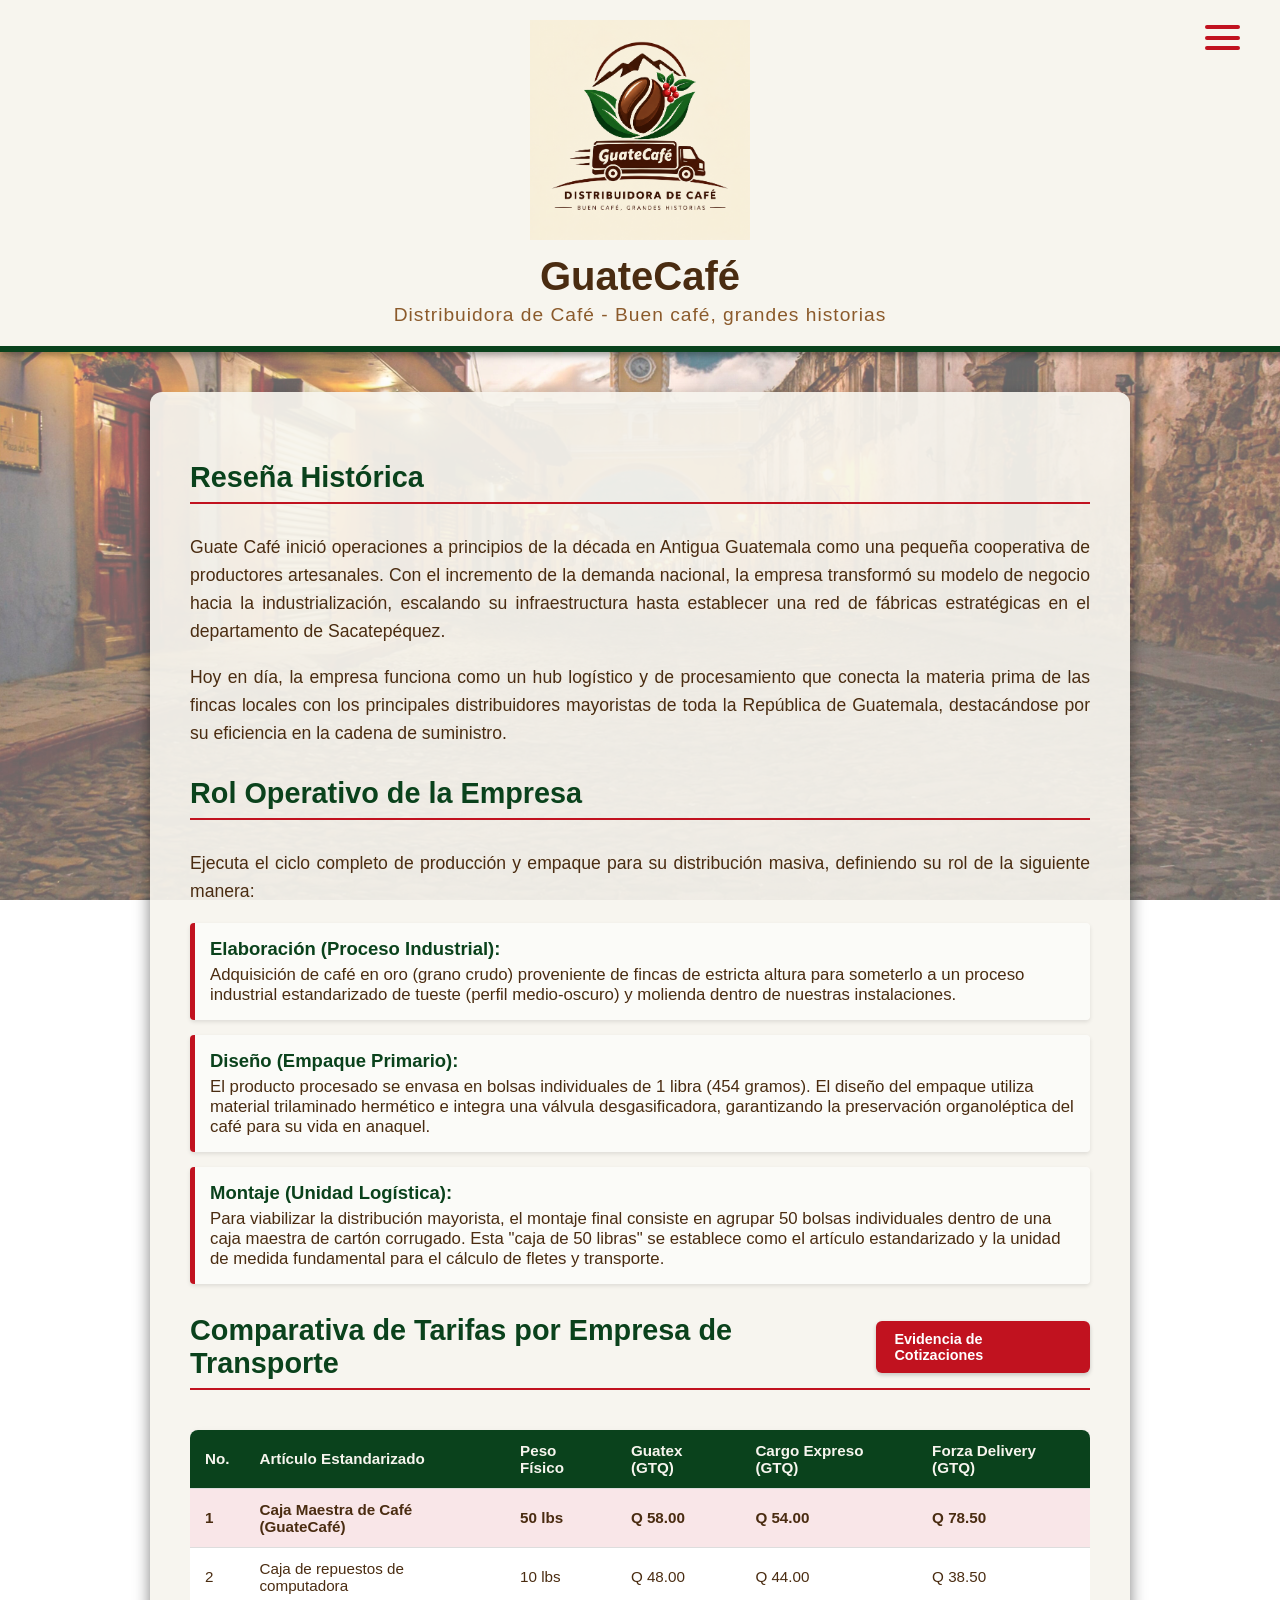
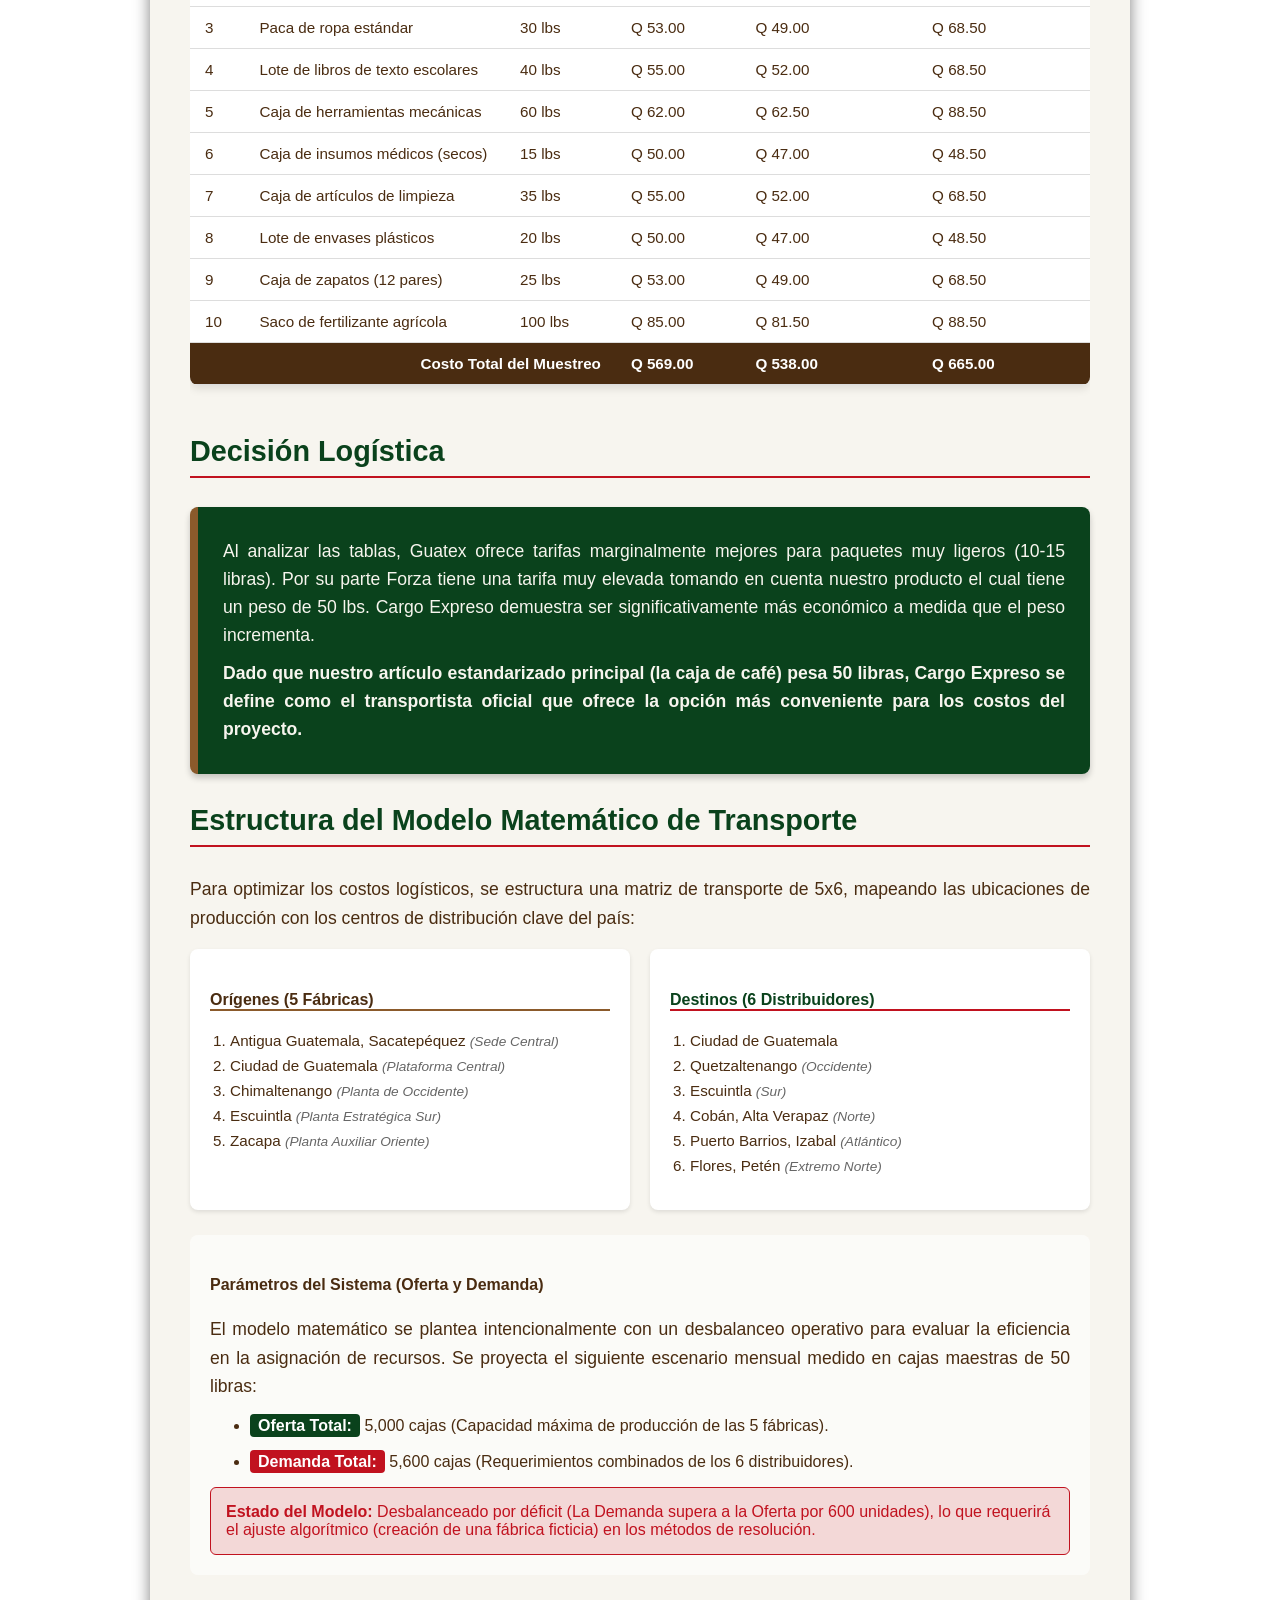
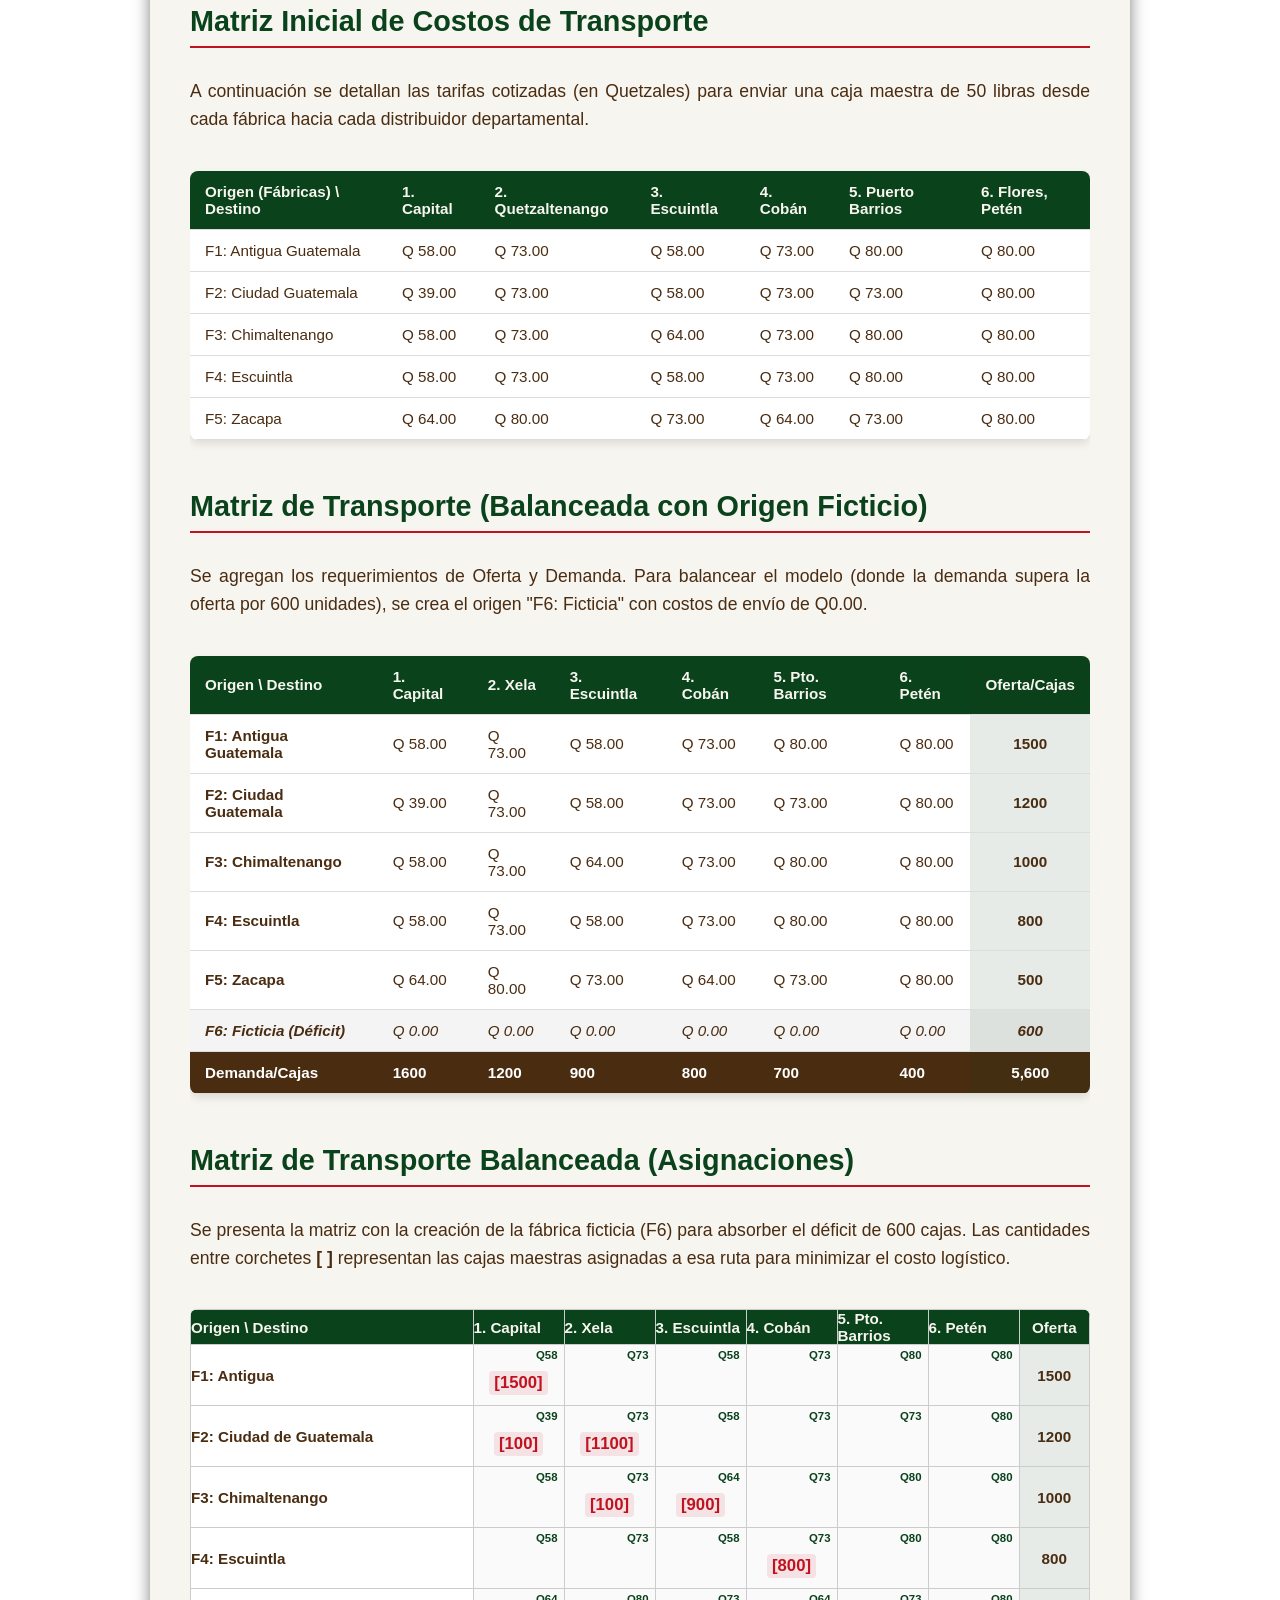
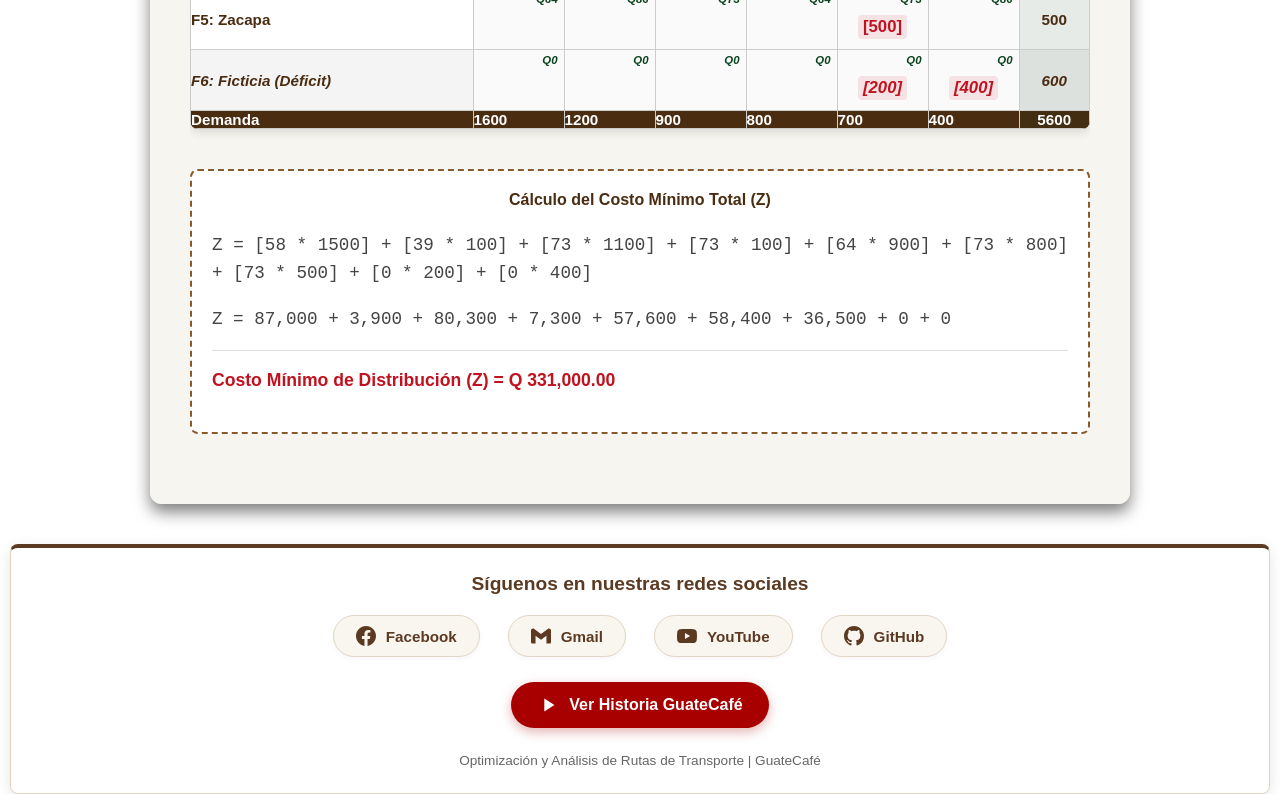
==== commit 5997875a: "Agregar boton de video de historia" ====
--- a/index.html
+++ b/index.html
@@ -523,6 +523,16 @@
             </a>
         </div>
 
+        <!-- BOTÓN VIDEO HISTORIA -->
+        <div class="contenedor-video-link">
+            <a href="https://youtu.be/oRTcInwG1GE" target="_blank" class="btn-video">
+                <svg width="22" height="22" viewBox="0 0 24 24" fill="currentColor">
+                    <path d="M8 5v14l11-7z"/>
+                </svg>
+                Ver Historia GuateCafé
+            </a>
+        </div>
+
         <p class="subtexto-footer">Optimización y Análisis de Rutas de Transporte | GuateCafé</p>
     </div>
 </footer>
--- a/style.css
+++ b/style.css
@@ -823,3 +823,30 @@
     color: #666666;
     font-weight: 500;
 }
+
+/* BOTÓN DE VIDEO PRESENTACIÓN */
+.contenedor-video-link {
+    text-align: center;
+    margin: 25px 0;
+}
+
+.btn-video {
+    display: inline-flex;
+    align-items: center;
+    gap: 10px;
+    background-color: #a80000; /* Rojo borgoña de realce */
+    color: #ffffff;
+    padding: 12px 26px;
+    border-radius: 30px;
+    text-decoration: none;
+    font-weight: bold;
+    font-size: 1em;
+    box-shadow: 0 4px 12px rgba(168, 0, 0, 0.3);
+    transition: all 0.3s ease;
+}
+
+.btn-video:hover {
+    background-color: #5c3a21; /* Cambia a café oscuro al pasar el cursor */
+    transform: translateY(-3px);
+    box-shadow: 0 6px 18px rgba(92, 58, 33, 0.4);
+}
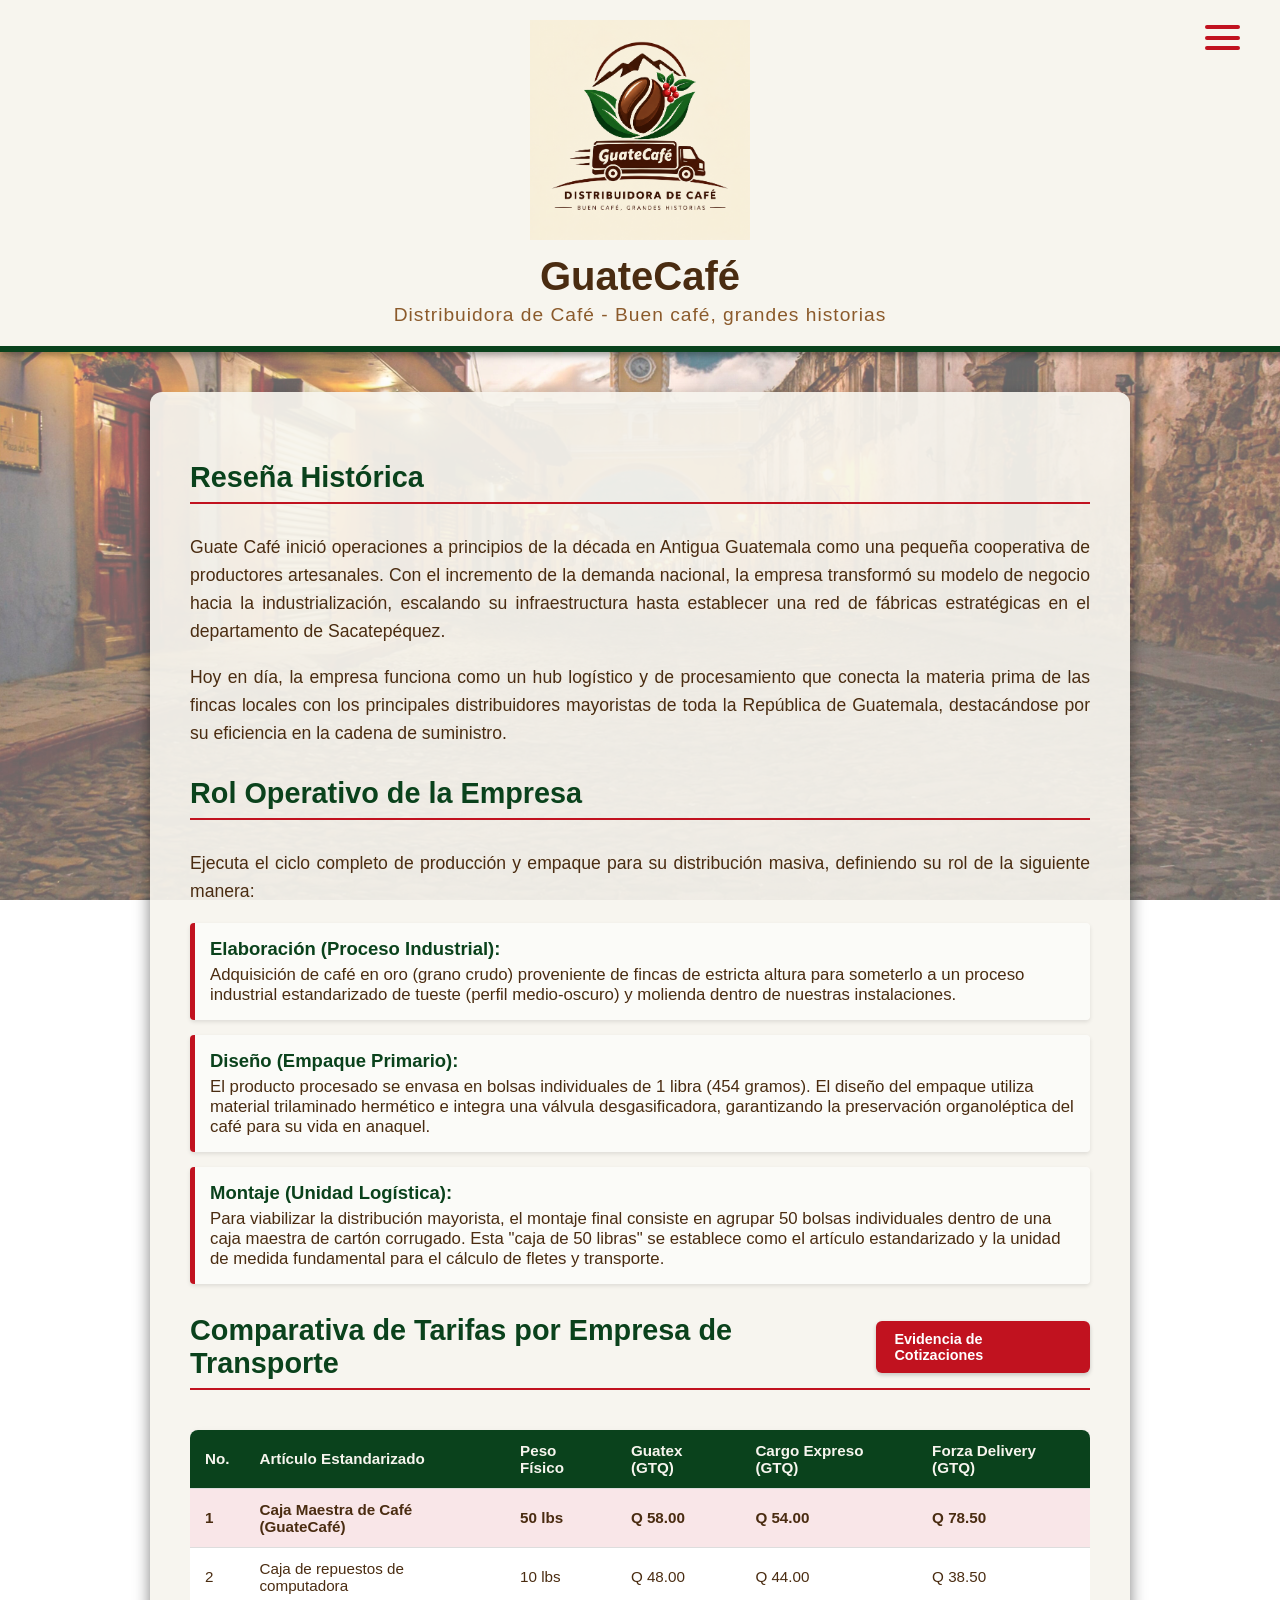
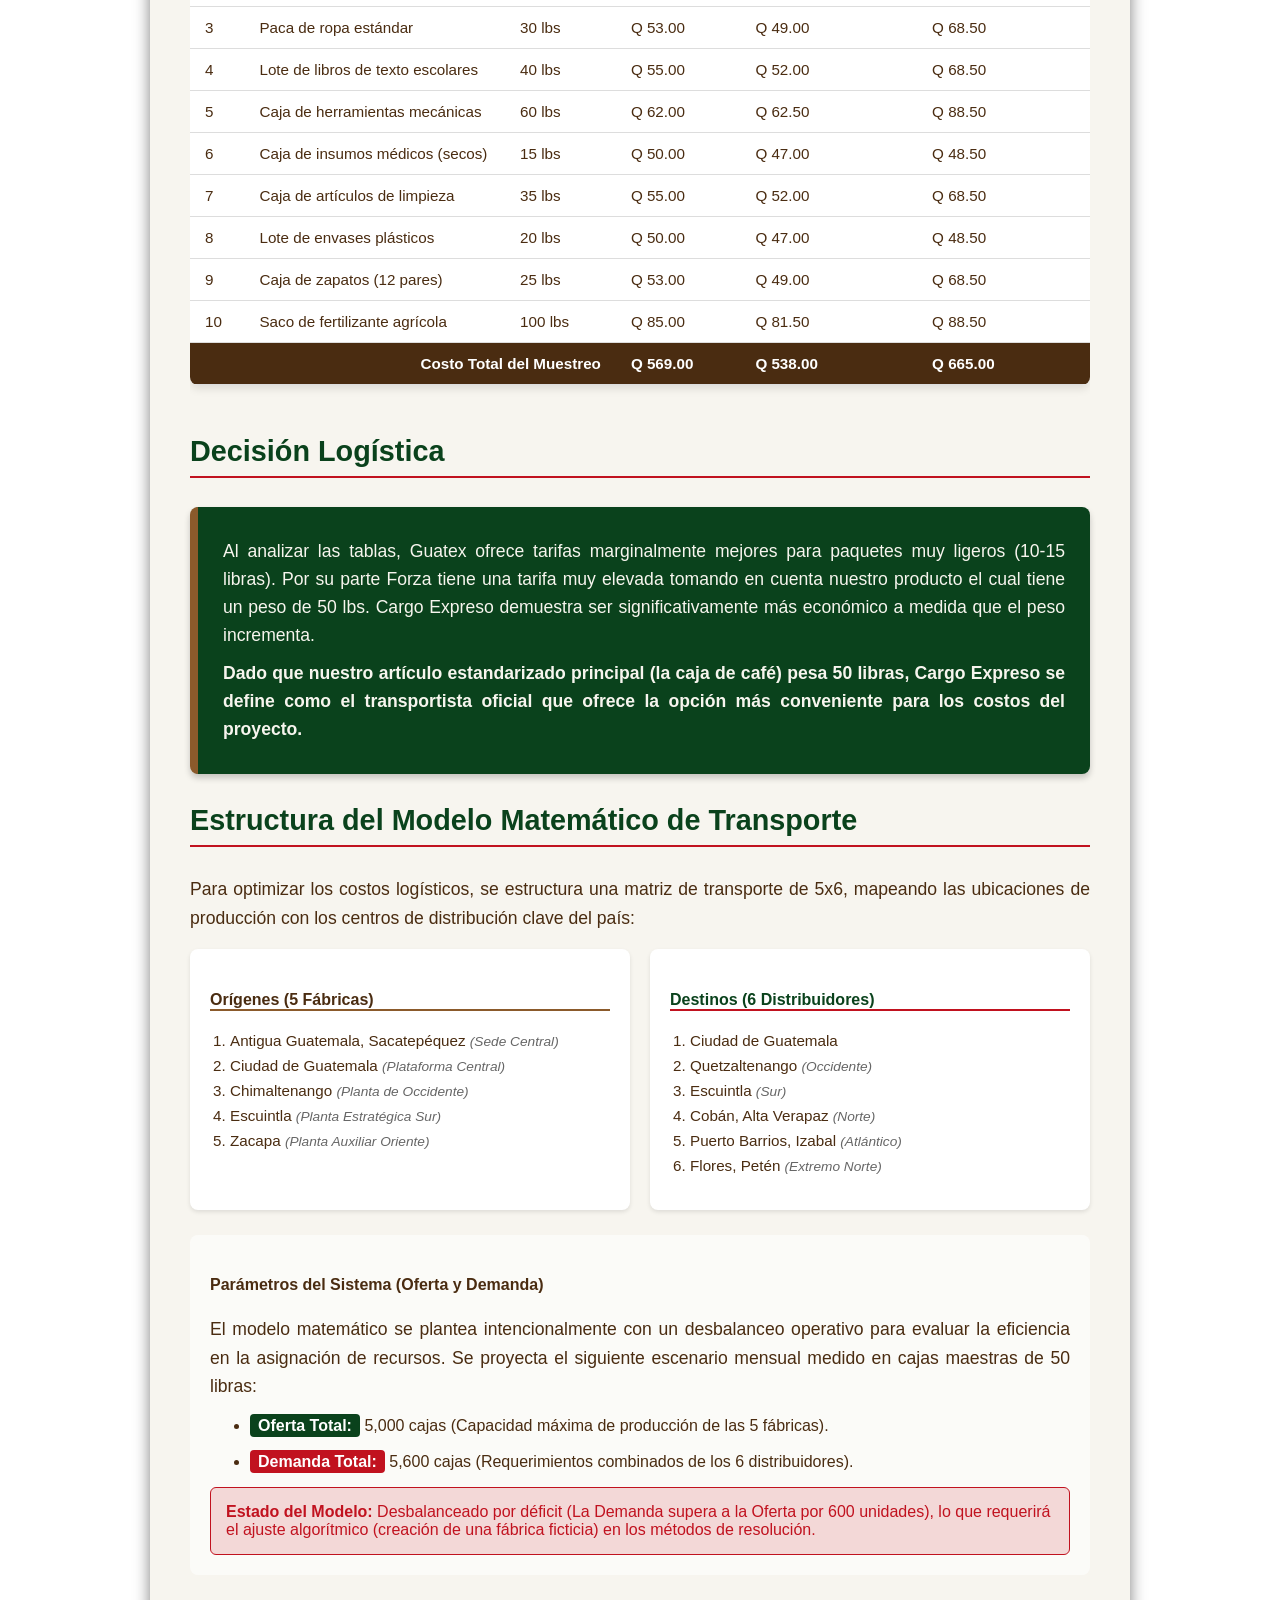
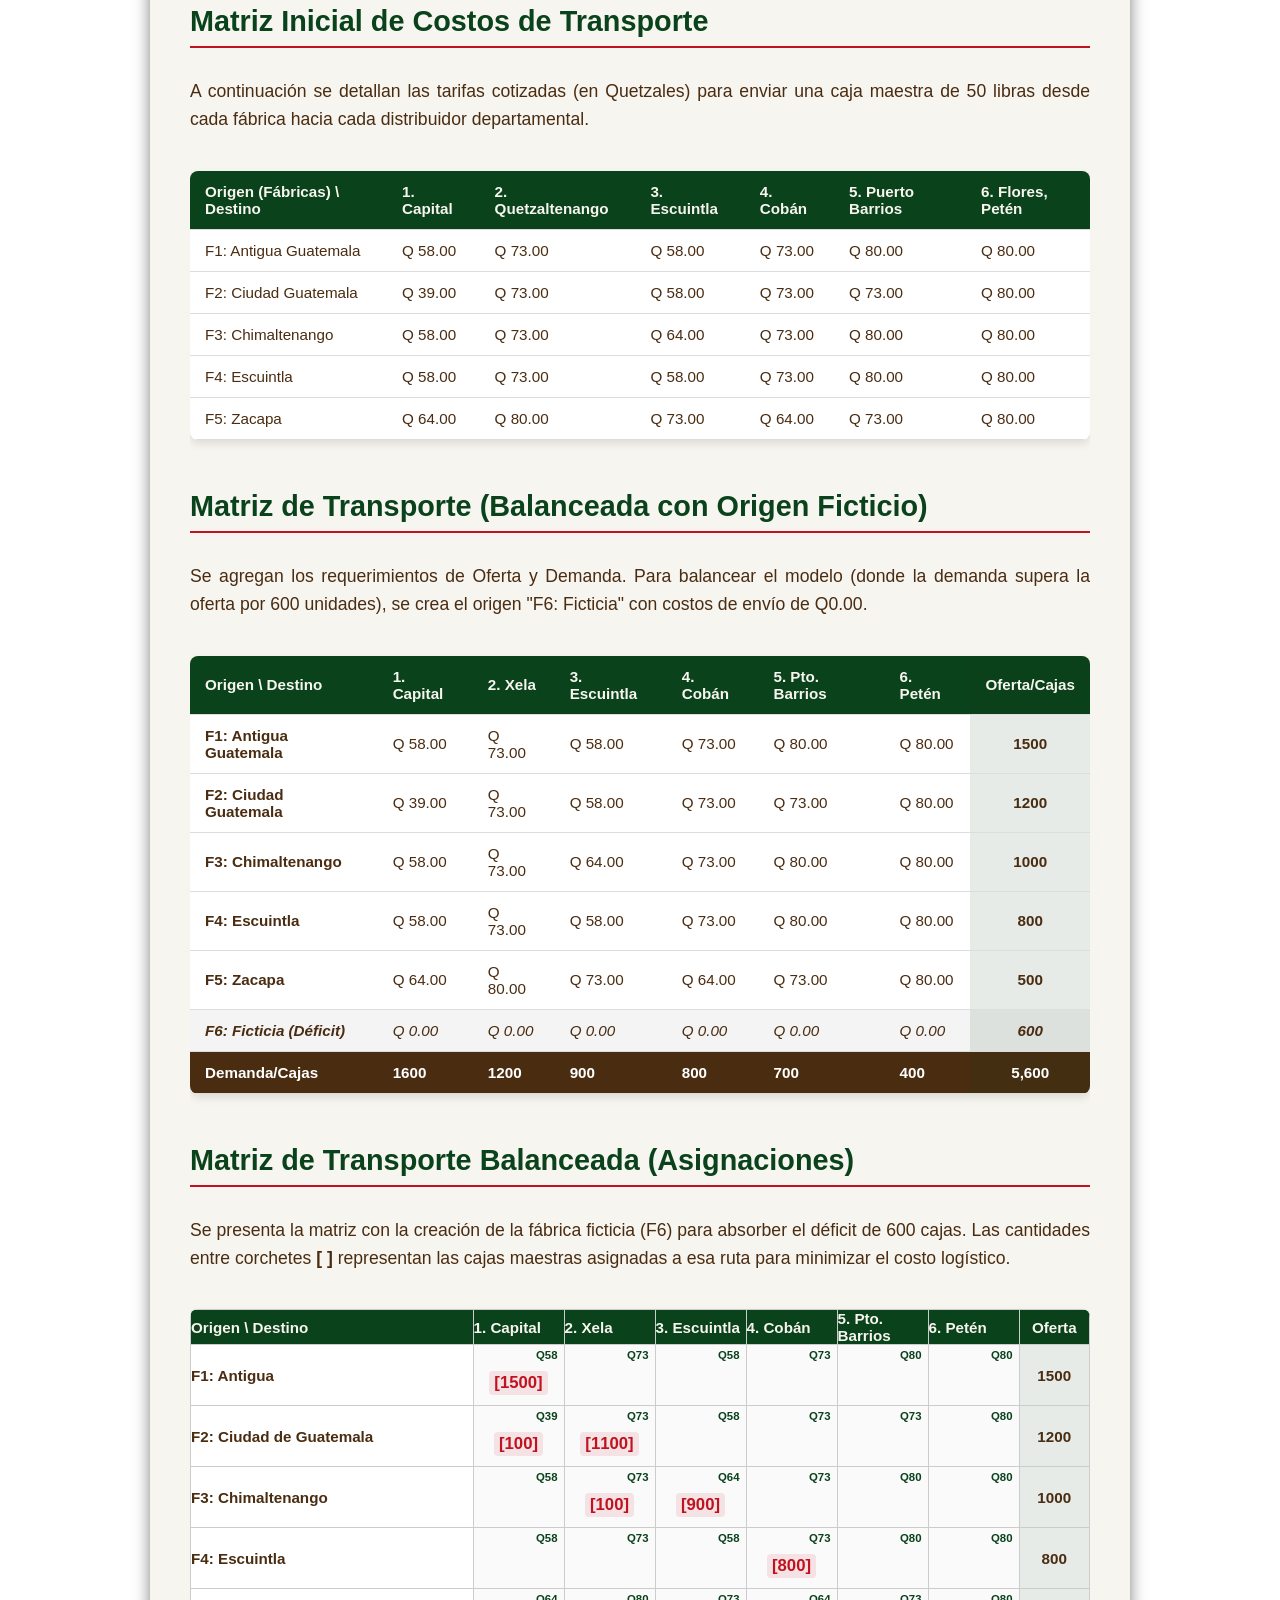
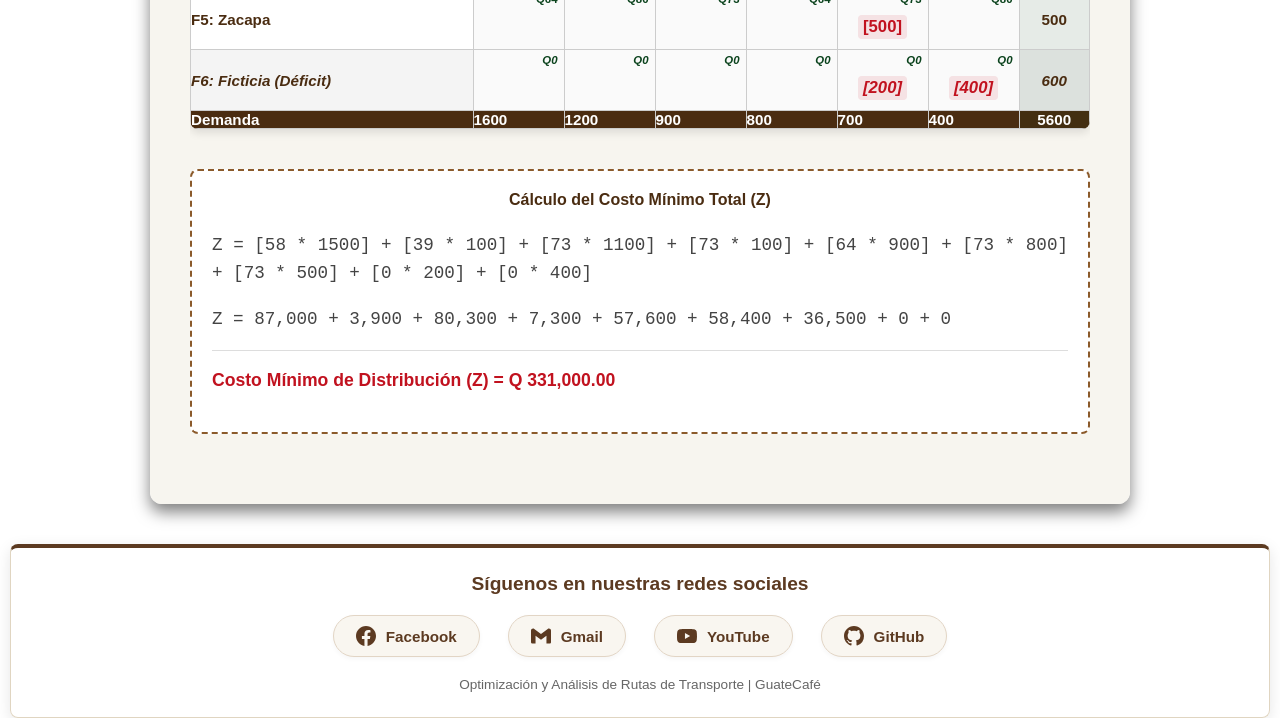
==== commit e8c7dfc7: "Agregara Buscador de Video" ====
--- a/index.html
+++ b/index.html
@@ -489,52 +489,54 @@
 
     </main>
 
+    <!-- MODAL PARA VIDEO LOCAL -->
+    <div id="modal-video" class="modal-video-overlay">
+        <div class="modal-video-contenido">
+            <span class="cerrar-modal" id="btn-cerrar-video">&times;</span>
+            <h3 class="titulo-modal">Historia GuateCafé</h3>
+            <video id="reproductor-video" controls preload="metadata">
+                <source src="GuateCafe.mp4" type="video/mp4">
+                Tu navegador no soporta la reproducción de este video.
+            </video>
+        </div>
+    </div>
+
     <!-- Enlace a tu archivo JavaScript -->
     <script src="script.js"></script>
 
         <!-- FOOTER CON ÍCONOS REALES SVG -->
-<footer class="footer-contenedor-full">
-    <div class="tarjeta-footer-full">
-        <h4 class="titulo-tarjeta">Síguenos en nuestras redes sociales</h4>
-
-        <div class="enlaces-bloque">
-            <!-- Facebook -->
-            <a href="https://www.facebook.com/luisalfredo.felipesic/" target="_blank" class="item-red">
-                <svg class="icono-svg" viewBox="0 0 24 24" fill="currentColor"><path d="M24 12.073c0-6.627-5.373-12-12-12s-12 5.373-12 12c0 5.99 4.388 10.954 10.125 11.854v-8.385H7.078v-3.47h3.047V9.43c0-3.007 1.792-4.669 4.533-4.669 1.312 0 2.686.235 2.686.235v2.953H15.83c-1.491 0-1.956.925-1.956 1.874v2.25h3.328l-.532 3.47h-2.796v8.385C19.612 23.027 24 18.062 24 12.073z"/></svg>
-                Facebook
-            </a>
-
-            <!-- Gmail -->
-            <a href="mailto:genttilez@gmail.com|" class="item-red">
-                <svg class="icono-svg" viewBox="0 0 24 24" fill="currentColor"><path d="M24 5.457v13.909c0 .904-.732 1.636-1.636 1.636h-3.819V11.73L12 16.64l-6.545-4.91v9.272H1.636A1.636 1.636 0 0 1 0 19.366V5.457c0-2.023 2.309-3.178 3.927-1.964L12 9.545l8.073-6.052c1.618-1.214 3.927-.059 3.927 1.964z"/></svg>
-                Gmail
-            </a>
-
-            <!-- YouTube -->
-            <a href="https://youtube.com/@luis_alfredo_felipe_sic?si=j6NclONuBQlIggoy" target="_blank" class="item-red">
-                <svg class="icono-svg" viewBox="0 0 24 24" fill="currentColor"><path d="M23.498 6.186a3.016 3.016 0 0 0-2.122-2.136C19.505 3.545 12 3.545 12 3.545s-7.505 0-9.377.505A3.017 3.017 0 0 0 .502 6.186C0 8.07 0 12 0 12s0 3.93.502 5.814a3.016 3.016 0 0 0 2.122 2.136c1.871.505 9.376.505 9.376.505s7.505 0 9.377-.505a3.015 3.015 0 0 0 2.122-2.136C24 15.93 24 12 24 12s0-3.93-.502-5.814zM9.545 15.568V8.432L15.818 12l-6.273 3.568z"/></svg>
-                YouTube
-            </a>
-
-            <!-- GitHub -->
-            <a href="https://github.com/Luis-Alfredo-Felipe" target="_blank" class="item-red">
-                <svg class="icono-svg" viewBox="0 0 24 24" fill="currentColor"><path d="M12 0C5.37 0 0 5.37 0 12c0 5.31 3.435 9.795 8.205 11.385.6.105.825-.255.825-.57 0-.285-.015-1.23-.015-2.235-3.015.555-3.795-.735-4.035-1.41-.135-.345-.72-1.41-1.23-1.695-.42-.225-1.02-.78-.015-.795.945-.015 1.62.87 1.845 1.23 1.08 1.815 2.805 1.305 3.495.99.105-.78.42-1.305.765-1.605-2.67-.3-5.46-1.335-5.46-5.925 0-1.305.465-2.385 1.23-3.225-.12-.3-.54-1.53.12-3.18 0 0 1.005-.315 3.3 1.23.96-.27 1.98-.405 3-.405s2.04.135 3 .405c2.295-1.56 3.3-1.23 3.3-1.23.66 1.65.24 2.88.12 3.18.765.84 1.23 1.905 1.23 3.225 0 4.605-2.805 5.625-5.475 5.925.435.375.81 1.095.81 2.22 0 1.605-.015 2.895-.015 3.3 0 .315.225.69.825.57A12.02 12.02 0 0024 12c0-6.63-5.37-12-12-12z"/></svg>
-                GitHub
-            </a>
+    <footer class="footer-contenedor-full">
+        <div class="tarjeta-footer-full">
+            <h4 class="titulo-tarjeta">Síguenos en nuestras redes sociales</h4>
+
+            <div class="enlaces-bloque">
+                <!-- Facebook -->
+                <a href="https://www.facebook.com/luisalfredo.felipesic/" target="_blank" class="item-red">
+                    <svg class="icono-svg" viewBox="0 0 24 24" fill="currentColor"><path d="M24 12.073c0-6.627-5.373-12-12-12s-12 5.373-12 12c0 5.99 4.388 10.954 10.125 11.854v-8.385H7.078v-3.47h3.047V9.43c0-3.007 1.792-4.669 4.533-4.669 1.312 0 2.686.235 2.686.235v2.953H15.83c-1.491 0-1.956.925-1.956 1.874v2.25h3.328l-.532 3.47h-2.796v8.385C19.612 23.027 24 18.062 24 12.073z"/></svg>
+                    Facebook
+                </a>
+
+                <!-- Gmail -->
+                <a href="mailto:genttilez@gmail.com|" class="item-red">
+                    <svg class="icono-svg" viewBox="0 0 24 24" fill="currentColor"><path d="M24 5.457v13.909c0 .904-.732 1.636-1.636 1.636h-3.819V11.73L12 16.64l-6.545-4.91v9.272H1.636A1.636 1.636 0 0 1 0 19.366V5.457c0-2.023 2.309-3.178 3.927-1.964L12 9.545l8.073-6.052c1.618-1.214 3.927-.059 3.927 1.964z"/></svg>
+                    Gmail
+                </a>
+
+                <!-- YouTube -->
+                <a href="https://youtube.com/@luis_alfredo_felipe_sic?si=j6NclONuBQlIggoy" target="_blank" class="item-red">
+                    <svg class="icono-svg" viewBox="0 0 24 24" fill="currentColor"><path d="M23.498 6.186a3.016 3.016 0 0 0-2.122-2.136C19.505 3.545 12 3.545 12 3.545s-7.505 0-9.377.505A3.017 3.017 0 0 0 .502 6.186C0 8.07 0 12 0 12s0 3.93.502 5.814a3.016 3.016 0 0 0 2.122 2.136c1.871.505 9.376.505 9.376.505s7.505 0 9.377-.505a3.015 3.015 0 0 0 2.122-2.136C24 15.93 24 12 24 12s0-3.93-.502-5.814zM9.545 15.568V8.432L15.818 12l-6.273 3.568z"/></svg>
+                    YouTube
+                </a>
+
+                <!-- GitHub -->
+                <a href="https://github.com/Luis-Alfredo-Felipe" target="_blank" class="item-red">
+                    <svg class="icono-svg" viewBox="0 0 24 24" fill="currentColor"><path d="M12 0C5.37 0 0 5.37 0 12c0 5.31 3.435 9.795 8.205 11.385.6.105.825-.255.825-.57 0-.285-.015-1.23-.015-2.235-3.015.555-3.795-.735-4.035-1.41-.135-.345-.72-1.41-1.23-1.695-.42-.225-1.02-.78-.015-.795.945-.015 1.62.87 1.845 1.23 1.08 1.815 2.805 1.305 3.495.99.105-.78.42-1.305.765-1.605-2.67-.3-5.46-1.335-5.46-5.925 0-1.305.465-2.385 1.23-3.225-.12-.3-.54-1.53.12-3.18 0 0 1.005-.315 3.3 1.23.96-.27 1.98-.405 3-.405s2.04.135 3 .405c2.295-1.56 3.3-1.23 3.3-1.23.66 1.65.24 2.88.12 3.18.765.84 1.23 1.905 1.23 3.225 0 4.605-2.805 5.625-5.475 5.925.435.375.81 1.095.81 2.22 0 1.605-.015 2.895-.015 3.3 0 .315.225.69.825.57A12.02 12.02 0 0024 12c0-6.63-5.37-12-12-12z"/></svg>
+                    GitHub
+                </a>
+            </div>
+
+            <p class="subtexto-footer">Optimización y Análisis de Rutas de Transporte | GuateCafé</p>
         </div>
-
-        <!-- BOTÓN VIDEO HISTORIA -->
-        <div class="contenedor-video-link">
-            <a href="https://youtu.be/oRTcInwG1GE" target="_blank" class="btn-video">
-                <svg width="22" height="22" viewBox="0 0 24 24" fill="currentColor">
-                    <path d="M8 5v14l11-7z"/>
-                </svg>
-                Ver Historia GuateCafé
-            </a>
-        </div>
-
-        <p class="subtexto-footer">Optimización y Análisis de Rutas de Transporte | GuateCafé</p>
-    </div>
 </footer>
 
 </body>
--- a/style.css
+++ b/style.css
@@ -824,29 +824,56 @@
     font-weight: 500;
 }
 
-/* BOTÓN DE VIDEO PRESENTACIÓN */
-.contenedor-video-link {
+/* MODAL DE VIDEO LOCAL */
+.modal-video-overlay {
+    display: none;
+    position: fixed;
+    top: 0;
+    left: 0;
+    width: 100%;
+    height: 100%;
+    background-color: rgba(0, 0, 0, 0.75);
+    z-index: 1000;
+    justify-content: center;
+    align-items: center;
+    backdrop-filter: blur(4px);
+}
+
+.modal-video-contenido {
+    background-color: #ffffff;
+    border-top: 5px solid #5c3a21;
+    border-radius: 10px;
+    padding: 20px;
+    max-width: 650px;
+    width: 90%;
+    position: relative;
+    box-shadow: 0 10px 25px rgba(0,0,0,0.3);
     text-align: center;
-    margin: 25px 0;
-}
-
-.btn-video {
-    display: inline-flex;
-    align-items: center;
-    gap: 10px;
-    background-color: #a80000; /* Rojo borgoña de realce */
-    color: #ffffff;
-    padding: 12px 26px;
-    border-radius: 30px;
-    text-decoration: none;
-    font-weight: bold;
-    font-size: 1em;
-    box-shadow: 0 4px 12px rgba(168, 0, 0, 0.3);
-    transition: all 0.3s ease;
-}
-
-.btn-video:hover {
-    background-color: #5c3a21; /* Cambia a café oscuro al pasar el cursor */
-    transform: translateY(-3px);
-    box-shadow: 0 6px 18px rgba(92, 58, 33, 0.4);
-}
+}
+
+.titulo-modal {
+    margin: 0 0 15px 0;
+    color: #5c3a21;
+    font-size: 1.2em;
+}
+
+.cerrar-modal {
+    position: absolute;
+    top: 10px;
+    right: 18px;
+    font-size: 28px;
+    font-weight: bold;
+    color: #888888;
+    cursor: pointer;
+    transition: color 0.2s;
+}
+
+.cerrar-modal:hover {
+    color: #a80000;
+}
+
+.modal-video-contenido video {
+    width: 100%;
+    border-radius: 6px;
+    box-shadow: 0 2px 8px rgba(0,0,0,0.15);
+}
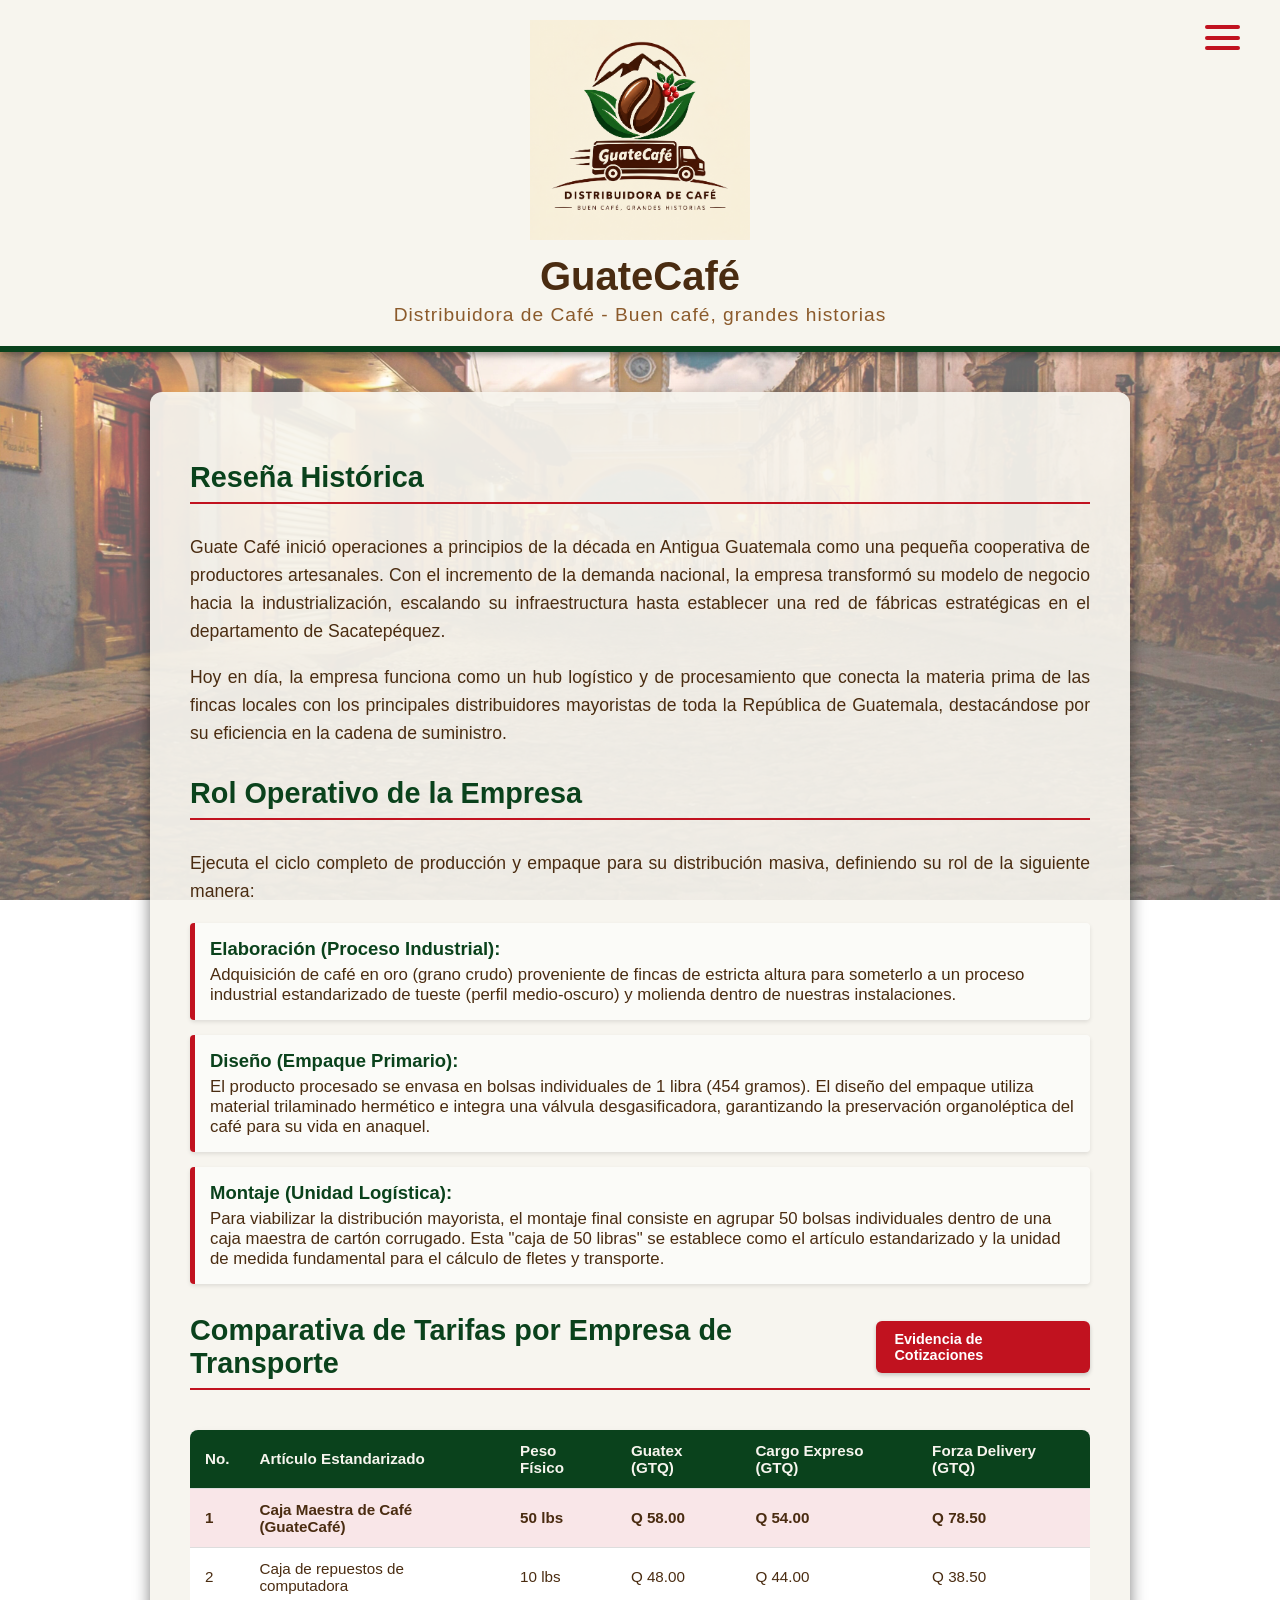
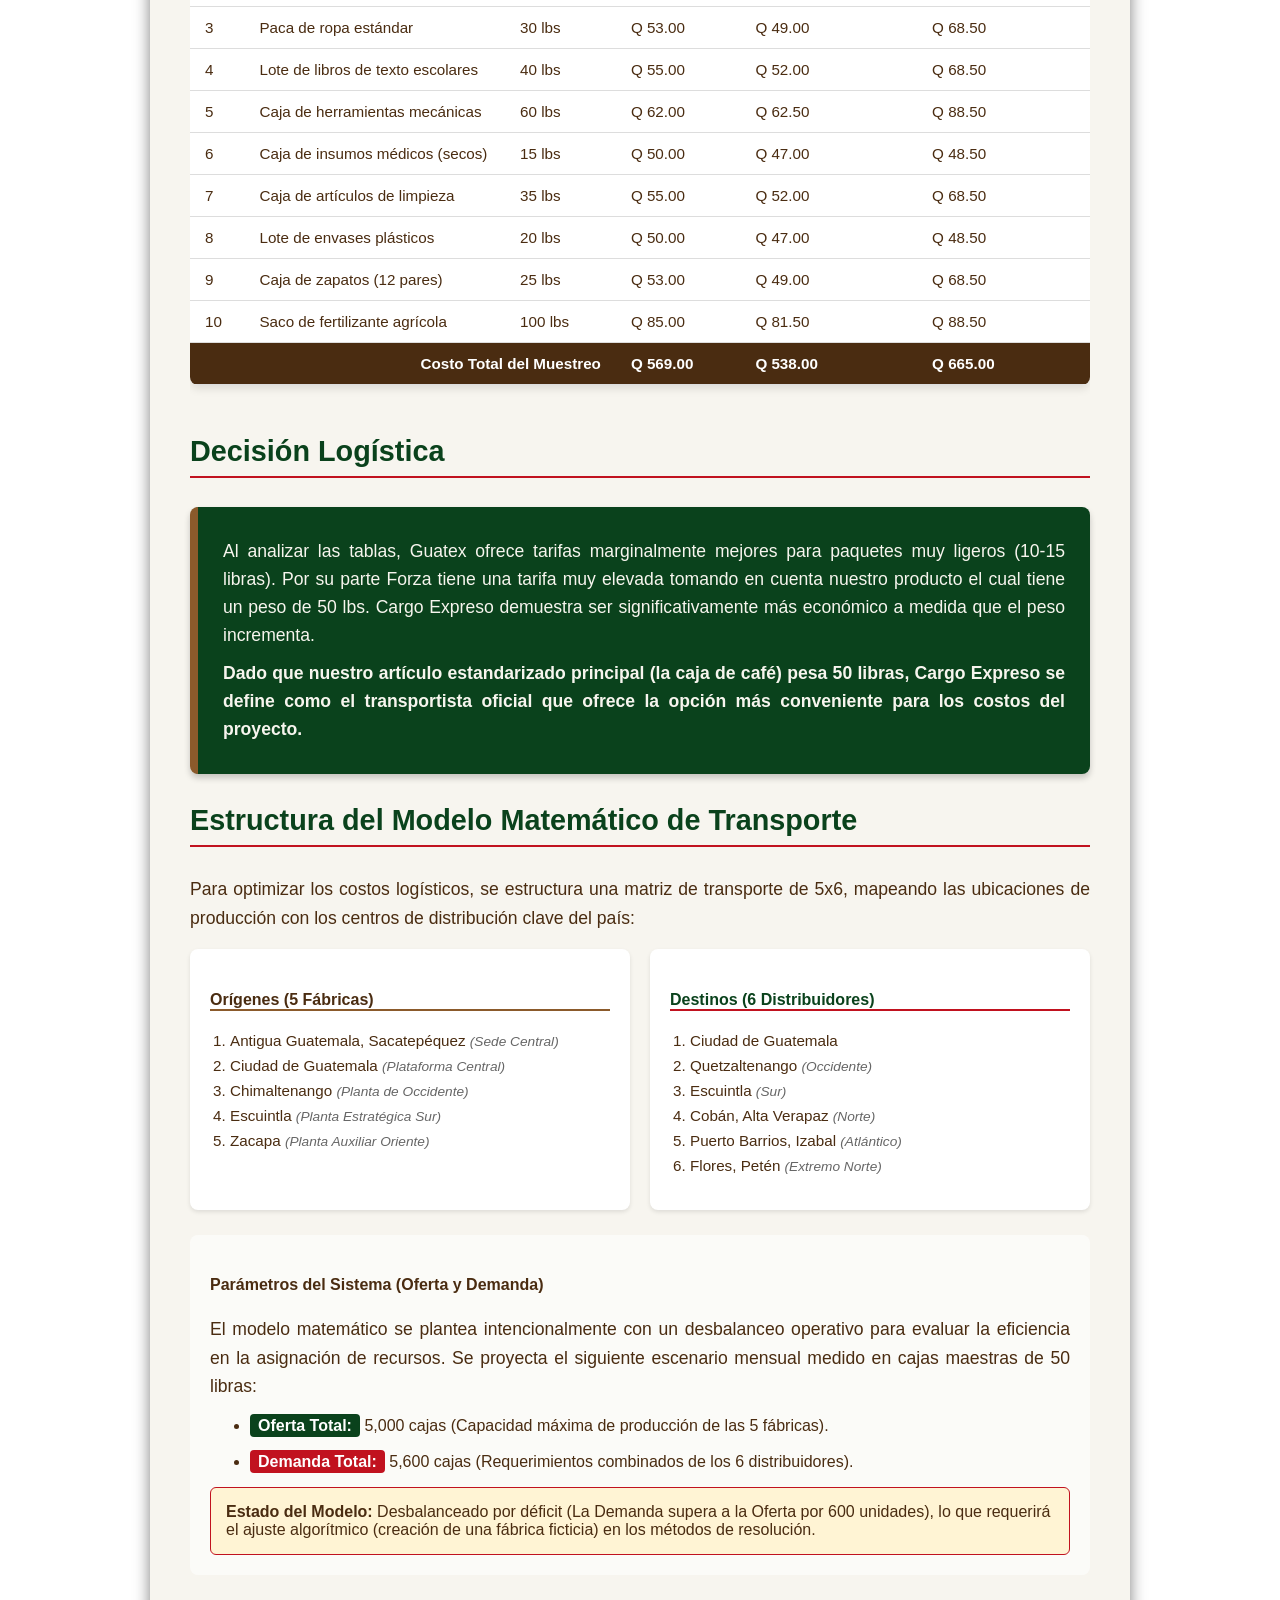
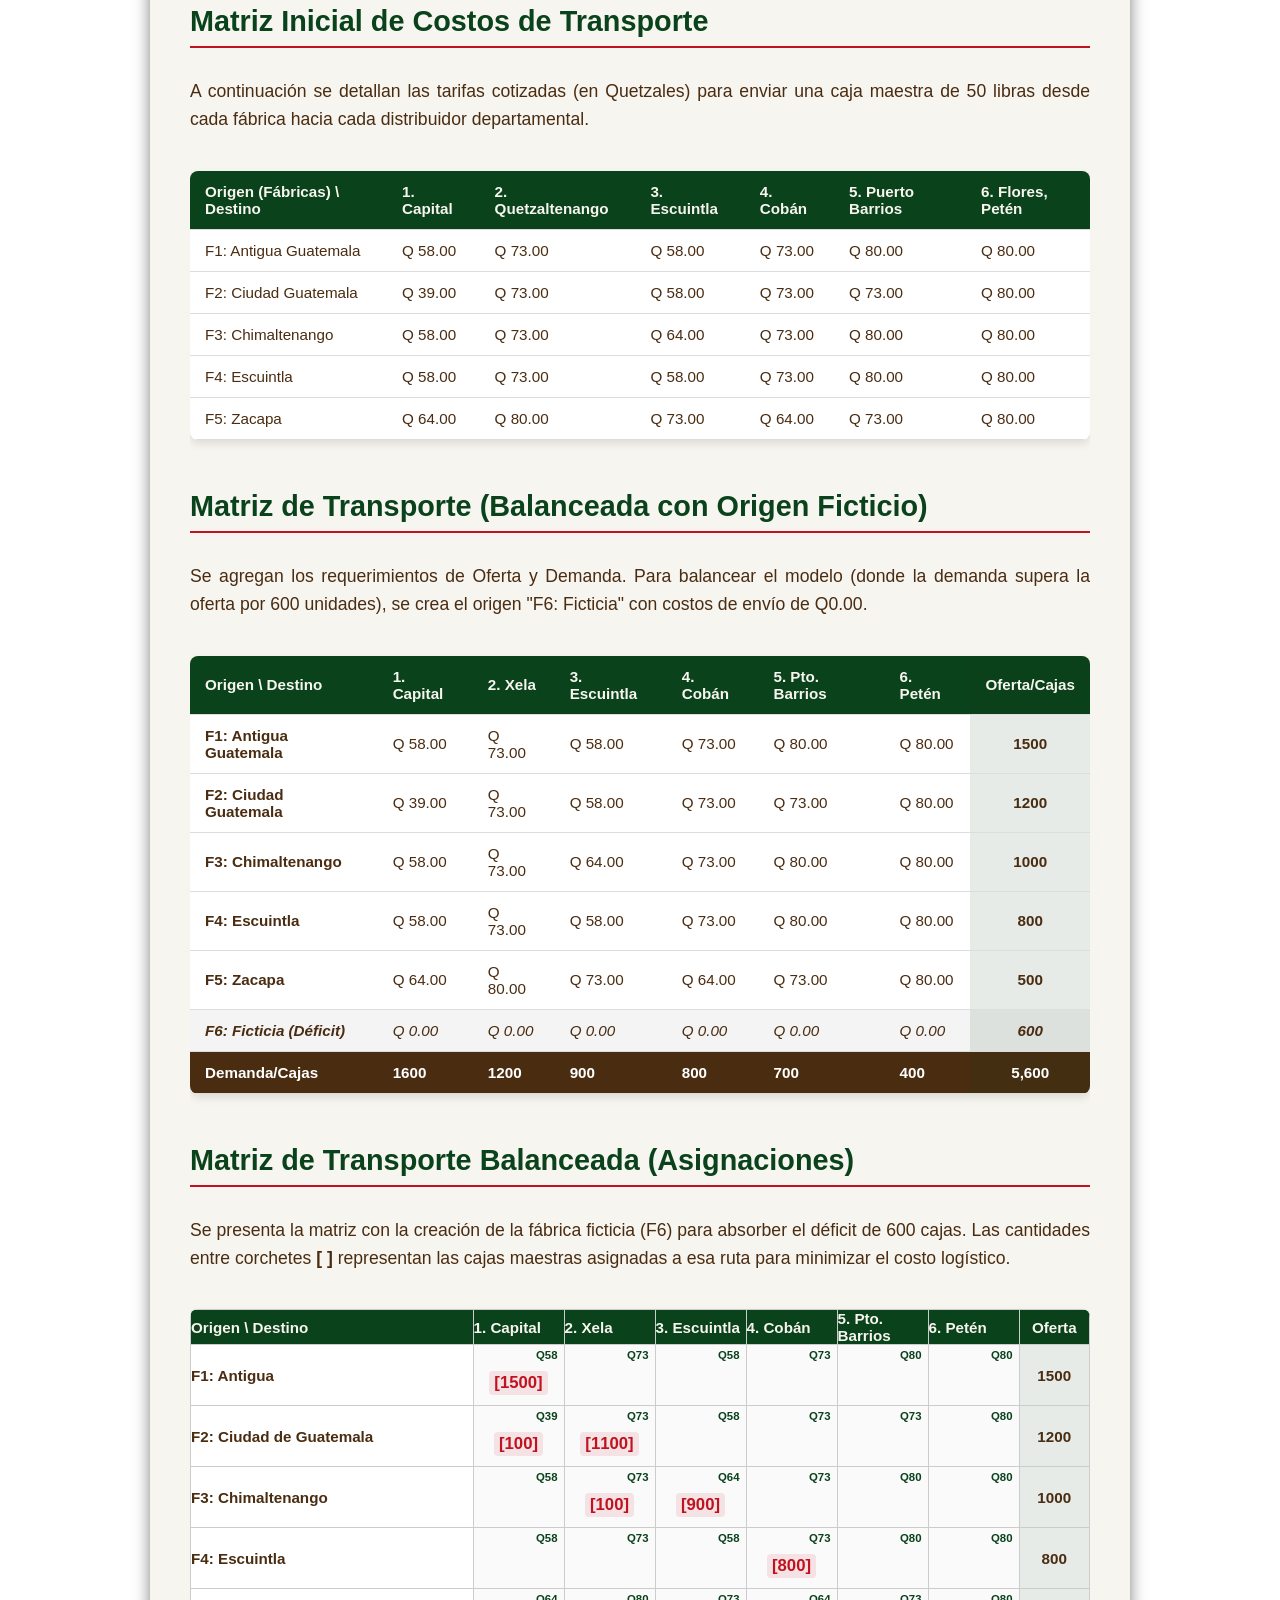
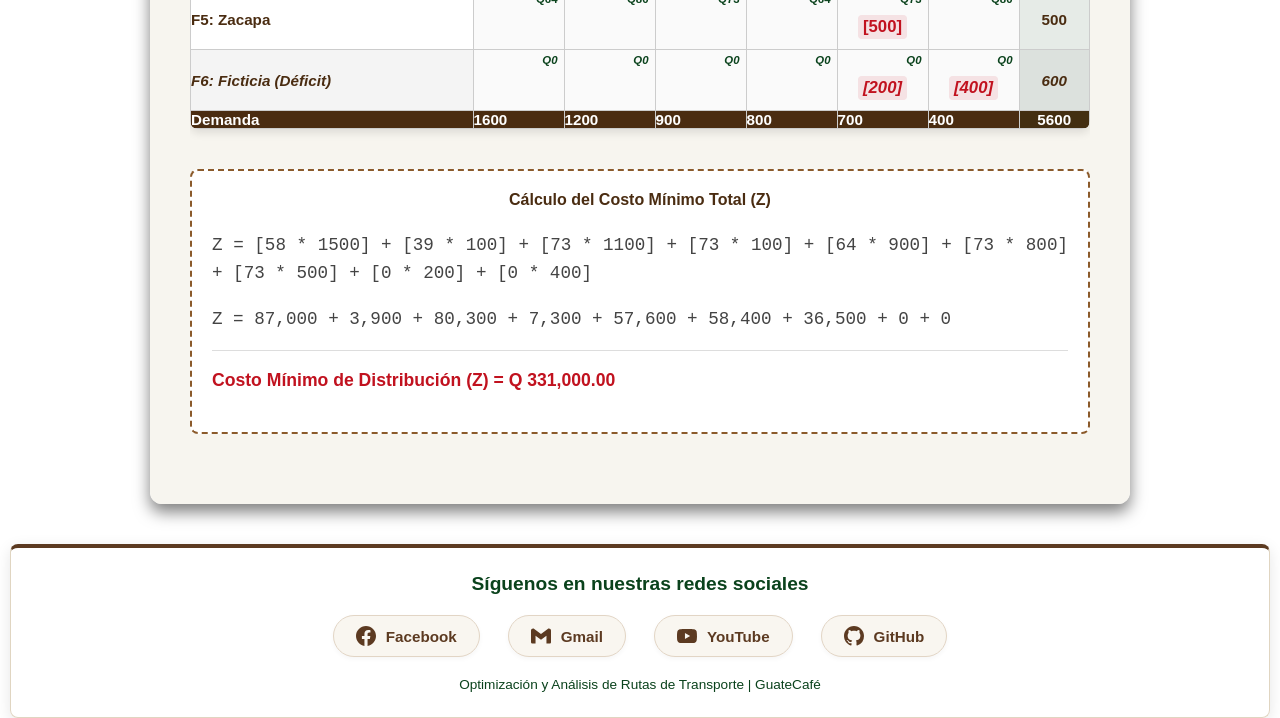
==== commit 6b637c1a: "Actualizacion Pagina Web" ====
--- a/index.html
+++ b/index.html
@@ -537,7 +537,7 @@
 
             <p class="subtexto-footer">Optimización y Análisis de Rutas de Transporte | GuateCafé</p>
         </div>
-</footer>
+    </footer>
 
 </body>
 </html>
--- a/style.css
+++ b/style.css
@@ -291,15 +291,15 @@
 
 .alerta-desbalance {
     margin-top: 15px;
-    background-color: rgba(193, 18, 31, 0.15); /* Fondo rojizo suave */
+    background-color: rgba(255, 244, 212); /* Fondo rojizo suave */
     border: 1px solid var(--rojo-cereza);
     padding: 15px;
     border-radius: 6px;
-    color: var(--rojo-cereza);
-}
-
-/* =========================================
-   MATRIZ DE TRANSPORTE
+    color: var(--cafe-oscuro);
+}
+
+/* =========================================
+MATRIZ DE TRANSPORTE
    ========================================= */
 .tabla-matriz th, .tabla-matriz td {
     border: 1px solid #ccc; /* Agregamos bordes para que parezca cuadrícula matemática */
@@ -657,9 +657,6 @@
     color: #5c3a21;
 }
 
-
-
-
 /* Contenedor flex para alinear el título y el botón en la misma línea */
 .encabezado-con-boton {
     display: flex;
@@ -766,7 +763,7 @@
 
 .titulo-tarjeta {
     margin: 0 0 20px 0;
-    color: #5c3a21;
+    color: #0A421C;
     font-size: 1.2em;
     font-weight: bold;
 }
@@ -820,7 +817,7 @@
 .subtexto-footer {
     margin: 0;
     font-size: 0.85em;
-    color: #666666;
+    color: #0A421C;
     font-weight: 500;
 }
 
@@ -877,3 +874,584 @@
     border-radius: 6px;
     box-shadow: 0 2px 8px rgba(0,0,0,0.15);
 }
+
+/* ========================================= */
+/* ESTILOS DEL DASHBOARD CORPORATIVO         */
+/* ========================================= */
+
+.body-dashboard {
+    margin: 0;
+    padding: 0;
+    background-color: #2b1b12; /* Fondo café muy oscuro para contrastar el contenedor */
+    font-family: Arial, sans-serif;
+    display: flex;
+    justify-content: center;
+    align-items: center;
+    min-height: 100vh;
+}
+
+.dashboard-container {
+    display: flex;
+    width: 90%;
+    max-width: 1200px;
+    height: 600px;
+    background-color: #f7f4ec; /* El beige de GuateCafé */
+    border-radius: 12px;
+    box-shadow: 0 10px 30px rgba(0,0,0,0.5);
+    overflow: hidden;
+}
+
+/* --- PANEL IZQUIERDO --- */
+.panel-estatico {
+    flex: 0 0 40%;
+    padding: 50px;
+    background-color: #f7f4ec;
+    border-right: 2px solid #e0d8c3; /* Línea divisoria sutil */
+    display: flex;
+    flex-direction: column;
+    justify-content: center;
+}
+
+.logo-circle {
+    width: 60px;
+    height: 60px;
+    background-color: white;
+    border-radius: 50%;
+    border: 2px solid #8b1c1c; /* Borgoña GuateCafé */
+    margin-bottom: 20px;
+}
+
+.marca-titulo {
+    color: #8b1c1c;
+    font-size: 14px;
+    letter-spacing: 2px;
+    text-transform: uppercase;
+    margin-bottom: 10px;
+}
+
+.panel-titulo {
+    color: #3e2723; /* Café oscuro corporativo */
+    font-size: 36px;
+    line-height: 1.2;
+    margin-bottom: 20px;
+}
+
+.panel-desc {
+    color: #5c4d43;
+    font-size: 16px;
+    line-height: 1.6;
+}
+
+/* =================================================== */
+/* FIX DASHBOARD INDEPENDIENTE (GUATECAFÉ ISOLATED)   */
+/* =================================================== */
+
+.gc-body {
+    margin: 0;
+    padding: 0;
+    font-family: 'Segoe UI', Tahoma, Geneva, Verdana, sans-serif;
+    background-color: #1a0f0b; /* Café profundo corporativo */
+}
+
+.gc-viewport {
+    min-height: 100vh;
+    display: flex;
+    justify-content: center;
+    align-items: center;
+    padding: 20px;
+    box-sizing: border-box;
+}
+
+/* 1. CONTENEDOR PRINCIPAL (Más grande, semitransparente y con efecto cristal) */
+.gc-card {
+    display: flex;
+    flex-direction: row;
+    width: 100%;                  /* Ocupa casi todo el ancho disponible */
+    max-width: 1600px;           /* Subimos el límite de ancho */
+    min-height: 700px;           /* Subimos la altura para que respire */
+    background-color: rgba(250, 246, 240, 0.50); /* Crema al 85% de opacidad */
+    backdrop-filter: blur(10px); /* Desenfoca la imagen de fondo detrás del panel */
+    -webkit-backdrop-filter: blur(10px);
+    border-radius: 16px;
+    box-shadow: 0 20px 40px rgba(0,0,0,0.4);
+    overflow: hidden;
+    border: 1px solid rgba(255, 255, 255, 0.4);
+}
+
+/* 2. PANEL IZQUIERDO (Hereda la transparencia del contenedor) */
+.gc-left {
+    flex: 0 0 32%;
+    width: 32%;
+    padding: 50px 40px;
+    background-color: transparent; /* Quita el fondo sólido */
+    display: flex;
+    flex-direction: column;
+    justify-content: center;
+    box-sizing: border-box;
+    border-right: 1px solid rgba(128, 0, 0, 0.15);
+}
+
+.gc-tag {
+    color: #800000; /* Borgoña */
+    font-size: 25px;
+    font-weight: 800;
+    letter-spacing: 2px;
+    margin-bottom: 12px;
+}
+
+.gc-title {
+    color: #2C1810; /* Café oscuro */
+    font-size: 32px;
+    line-height: 1.2;
+    margin: 0 0 16px 0;
+    font-weight: 700;
+}
+
+.gc-desc {
+    color: #5A483C;
+    font-size: 20px;
+    line-height: 1.6;
+    margin: 0 0 24px 0;
+}
+
+.gc-accent-line {
+    width: 60px;
+    height: 4px;
+    background-color: #800000;
+    border-radius: 2px;
+}
+
+/* Contenedor derecho: Alineamos todo desde arriba (flex-start) */
+.gc-right {
+    flex: 0 0 68%;
+    width: 68%;
+    max-width: 68%;
+    background-color: rgba(239, 230, 216, 0.35);
+    padding: 40px;
+    display: flex;
+    flex-direction: column;
+    justify-content: flex-start; /* CLAVE: Pega el contenido hacia la parte superior */
+    align-items: center;
+    overflow: hidden;
+    box-sizing: border-box;
+}
+
+
+/* Título: Lo separamos del techo y de las tarjetas con márgenes positivos */
+.gc-titulo-derecho {
+    width: 100%;
+    text-align: center;
+    color: #0b4528; /* Verde oscuro según tu captura */
+    font-size: 40px;
+    font-weight: 800;
+    margin-top: 50px;    /* Ajusta este valor para bajar o subir el título respecto al techo */
+    margin-bottom: 70px; /* Espacio exacto entre el título y las tarjetas */
+    letter-spacing: 2px;
+}
+
+/* 1. SLIDER: Recorta todo lo que esté fuera de las 3 tarjetas principales */
+.gc-slider {
+    display: flex;
+    width: 100%;
+    align-items: center;
+    gap: 20px;               /* 2 espacios de 20px = 40px en total */
+    padding: 15px 0;
+    overflow: hidden;        /* <--- Oculta la 4ta tarjeta y las siguientes */
+    box-sizing: border-box;
+}
+
+/* 2. TARJETAS: Ancho matemático exacto para que quepan 3 al 100% */
+.gc-item {
+    flex: 0 0 calc((100% - 40px) / 3); /* Reparte el 100% del espacio en 3 tarjetas exactas */
+    min-width: calc((100% - 40px) / 3);
+    max-width: calc((100% - 40px) / 3);
+    min-height: 350px;
+    background-color: #FFFFFF;
+    border-radius: 12px;
+    padding: 30px 18px;
+    box-sizing: border-box;
+    border-top: 5px solid #800000;
+    box-shadow: 0 10px 20px rgba(0,0,0,0.08);
+    display: flex;
+    flex-direction: column;
+    justify-content: space-between;
+}
+
+.gc-slider {
+    display: flex;
+    width: 100%;
+    align-items: center;
+    gap: 20px;
+    padding: 15px 0;
+    overflow-x: hidden; /* Oculta la barra de scroll para la animación de cola */
+    box-sizing: border-box;
+}
+
+/* Scrollbar personalizado delgado */
+.gc-slider::-webkit-scrollbar {
+    height: 6px;
+}
+.gc-slider::-webkit-scrollbar-thumb {
+    background: #800000;
+    border-radius: 10px;
+}
+.gc-slider::-webkit-scrollbar-track {
+    background: #D8C8B8;
+}
+
+/* --- Tarjeta Individual --- */
+.gc-item {
+    flex: 0 0 260px;
+    background-color: #FFFFFF;
+    border-radius: 12px;
+    padding: 28px 24px;
+    box-sizing: border-box;
+    border-top: 5px solid #800000;
+    box-shadow: 0 8px 16px rgba(0,0,0,0.06);
+    scroll-snap-align: start;
+    display: flex;
+    flex-direction: column;
+    justify-content: space-between;
+}
+
+.gc-item-badge {
+    font-size: 20px;
+    color: #800000;
+    font-weight: bold;
+    text-transform: uppercase;
+}
+
+.gc-item h3 {
+    color: #2C1810;
+    font-size: 20px;
+    margin: 10px 0;
+}
+
+.gc-item p {
+    color: #666666;
+    font-size: 15px;
+    line-height: 1.5;
+    margin: 0 0 20px 0;
+}
+
+.gc-btn {
+    background-color: #800000;
+    color: #FFFFFF;
+    border: none;
+    padding: 10px 16px;
+    border-radius: 6px;
+    font-weight: bold;
+    font-size: 13px;
+    cursor: pointer;
+    transition: background-color 0.2s ease;
+    text-align: center;
+}
+
+.gc-btn:hover {
+    background-color: #2C1810;
+}
+
+/* Ajuste Responsivo */
+@media (max-width: 850px) {
+    .gc-card {
+        flex-direction: column;
+    }
+    .gc-left, .gc-right {
+        flex: 1 1 100%;
+    }
+}
+
+/* Encabezado sobre las tarjetas */
+.gc-slider-header {
+    display: flex;
+    justify-content: space-between;
+    align-items: center;
+    width: 100%;
+    margin-bottom: 15px;
+    padding: 0 10px;
+    box-sizing: border-box;
+}
+
+.gc-slider-title {
+    font-size: 12px;
+    font-weight: 800;
+    color: #800000;
+    letter-spacing: 1.5px;
+}
+
+.gc-nav-btn {
+    background: rgba(128, 0, 0, 0.1);
+    color: #800000;
+    border: 1px solid rgba(128, 0, 0, 0.2);
+    border-radius: 50%;
+    width: 32px;
+    height: 32px;
+    cursor: pointer;
+    font-weight: bold;
+    transition: all 0.2s;
+}
+
+.gc-nav-btn:hover {
+    background: #800000;
+    color: #FFFFFF;
+}
+
+/** Aca Inicia el estilo de la barra lateral izquierda del dashboard **/
+/* =========================================
+1. COLORES BASE Y RESALTADO DE CELDAS
+   ========================================= */
+.col-ficticia {
+    background-color: rgba(200, 200, 200, 0.2);
+    font-style: italic;
+}
+
+.celda-cero {
+    background-color: #fff3cd;
+    font-weight: bold;
+    color: #856404;
+}
+
+.linea-cobertura {
+    background-color: rgba(193, 18, 31, 0.15) !important;
+}
+
+.fila-cubierta {
+    background-color: #fce8e6;
+}
+
+.celda-interseccion {
+    background-color: rgba(193, 18, 31, 0.3) !important;
+    font-weight: bold;
+    color: var(--rojo-cereza, #c1121f);
+    border: 2px solid var(--rojo-cereza, #c1121f) !important;
+    text-align: center;
+}
+
+.celda-optima {
+    background-color: rgba(10, 66, 28, 0.18) !important;
+    color: var(--verde-hoja) !important;
+    font-weight: bold;
+    border: 2px solid var(--verde-hoja) !important;
+}
+
+/* =========================================
+2. TEXTOS, BADGES Y TÍTULOS DE PASOS
+   ========================================= */
+.titulo-paso {
+    color: #0b4d26;
+    border-bottom: 2px solid #b71c1c;
+    padding-bottom: 8px;
+    font-size: 1.4rem;
+    font-weight: bold;
+    margin-top: 10px;
+}
+
+.descripcion-paso {
+    margin-top: 12px;
+    margin-bottom: 18px;
+    color: #333333;
+    line-height: 1.6;
+}
+
+.paso-badge {
+    display: inline-block;
+    background-color: var(--verde-hoja);
+    color: white;
+    padding: 4px 10px;
+    border-radius: 4px;
+    font-size: 0.85em;
+    margin-bottom: 10px;
+    font-weight: bold;
+}
+
+.badge-cero {
+    background-color: #fff3cd;
+    color: #856404;
+    font-weight: bold;
+    padding: 3px 8px;
+    border-radius: 4px;
+    display: inline-block;
+}
+
+.badge-interseccion {
+    background-color: #fce8e6;
+    border: 1.5px solid #c1121f;
+    color: #c1121f;
+    font-weight: bold;
+    padding: 3px 8px;
+    border-radius: 4px;
+    display: inline-block;
+}
+
+.operacion-resaltada {
+    color: #ffffff;
+    font-weight: bold;
+}
+
+.barista-label {
+    font-weight: bold;
+}
+
+.texto-cero {
+    color: #856404;
+    font-weight: bold;
+}
+
+.col-linea {
+    font-style: italic;
+}
+
+/* =========================================
+   3. SISTEMA DE LÍNEAS (PSEUDO-ELEMENTOS)
+   ========================================= */
+.tabla-estilizada td {
+    position: relative;
+}
+
+/* Línea horizontal (para M1, M2 y M3) */
+td.linea-horizontal::before {
+    content: "";
+    position: absolute;
+    top: 50%;
+    left: 0;
+    right: 0;
+    height: 2px;
+    background-color: #00ff00;
+    transform: translateY(-50%);
+    pointer-events: none;
+}
+
+/* Línea vertical (para M4 en filas B1 y B4) */
+td.linea-vertical::after {
+    content: "";
+    position: absolute;
+    top: 0;
+    bottom: 0;
+    left: 18px; /* Pasa directamente sobre el 0 */
+    width: 2px;
+    background-color: #00ff00;
+    pointer-events: none;
+}
+
+/* Celdas de Intersección (B2-M4 y B3-M4) */
+td.linea-cruzada {
+    color: #c1121f;
+    font-weight: bold;
+}
+
+/* La línea horizontal NACE en la izquierda y MUERE al tope de los 18px */
+td.linea-cruzada::before {
+    content: "";
+    position: absolute;
+    top: 50%;
+    left: 0;
+    width: 18px; 
+    height: 2px;
+    background-color: #00ff00;
+    transform: translateY(-50%);
+    pointer-events: none;
+}
+
+/* La línea vertical cruza la celda en la misma posición */
+td.linea-cruzada::after {
+    content: "";
+    position: absolute;
+    top: 0;
+    bottom: 0;
+    left: 18px;
+    width: 2px;
+    background-color: #00ff00;
+    pointer-events: none;
+}
+
+/* =========================================
+   4. MODIFICADORES DEL ENCABEZADO DE TABLA
+   ========================================= */
+.tabla-estilizada thead tr.fila-super-header {
+    background-color: transparent !important;
+}
+
+.tabla-estilizada thead th.th-vacio {
+    background-color: transparent !important;
+    border: none !important;
+}
+
+.tabla-estilizada thead th.th-estaciones-blanco {
+    background-color: transparent !important;
+    color: #0b4d26 !important;
+    font-size: 0.9rem;
+    font-weight: 800;
+    letter-spacing: 2.5px;
+    text-transform: uppercase;
+    text-align: center;
+    border-bottom: 2px solid #0b4d26 !important;
+    padding-bottom: 6px;
+    padding-top: 4px;
+}
+
+.tabla-estilizada thead tr.fila-principal {
+    background-color: #0b4d26 !important;
+    color: white !important;
+}
+
+.tabla-estilizada thead tr.fila-principal th:first-child {
+    border-top-left-radius: 8px;
+}
+
+.tabla-estilizada thead tr.fila-principal th:last-child {
+    border-top-right-radius: 8px;
+}
+
+/* =========================================
+   FIX DEFINITIVO TABLA HÚNGARO (LÍNEA REBELDE)
+   ========================================= */
+
+/* 1. Mantiene el redondeo de la tabla intacto */
+.tabla-hungaro {
+    border-collapse: separate !important; 
+    border-spacing: 0 !important;
+}
+
+/* 2. Elimina cualquier borde de la fila superior blanca */
+.tabla-hungaro thead tr.fila-super-header th {
+    border: none !important; 
+    background-color: #ffffff !important; /* Fondo blanco sólido para tapar fugas */
+}
+
+/* 3. MATA la línea oscura debajo de ESTACIONES */
+.tabla-hungaro thead th.th-estaciones-blanco {
+    border-bottom: none !important; 
+}
+
+/* 4. Limpia el borde superior de la barra verde para que encaje perfecto */
+.tabla-hungaro thead tr.fila-principal th {
+    border-top: none !important;
+}
+
+
+/* Títulos de sección con línea divisoria (Diseño de la imagen) */
+.titulo-seccion {
+    color: #0b4d26; /* Verde oscuro */
+    border-bottom: 2px solid #c1121f; /* Línea roja inferior */
+    padding-bottom: 10px;
+    margin-top: 30px;
+    margin-bottom: 15px;
+    font-size: 1.5rem;
+    font-weight: bold;
+}
+
+/* Ajuste ligero para el primer título de la página */
+.seccion-bloque h2:first-child {
+    margin-top: 0;
+}
+
+.paso-badge-titulo {
+    display: inline-block;
+    background-color: var(--verde-hoja);
+    color: white;
+    padding: 4px 10px;
+    border-radius: 4px;
+    font-size: 1.5em;
+    margin-bottom: 20px;
+    font-weight: bold;
+}
